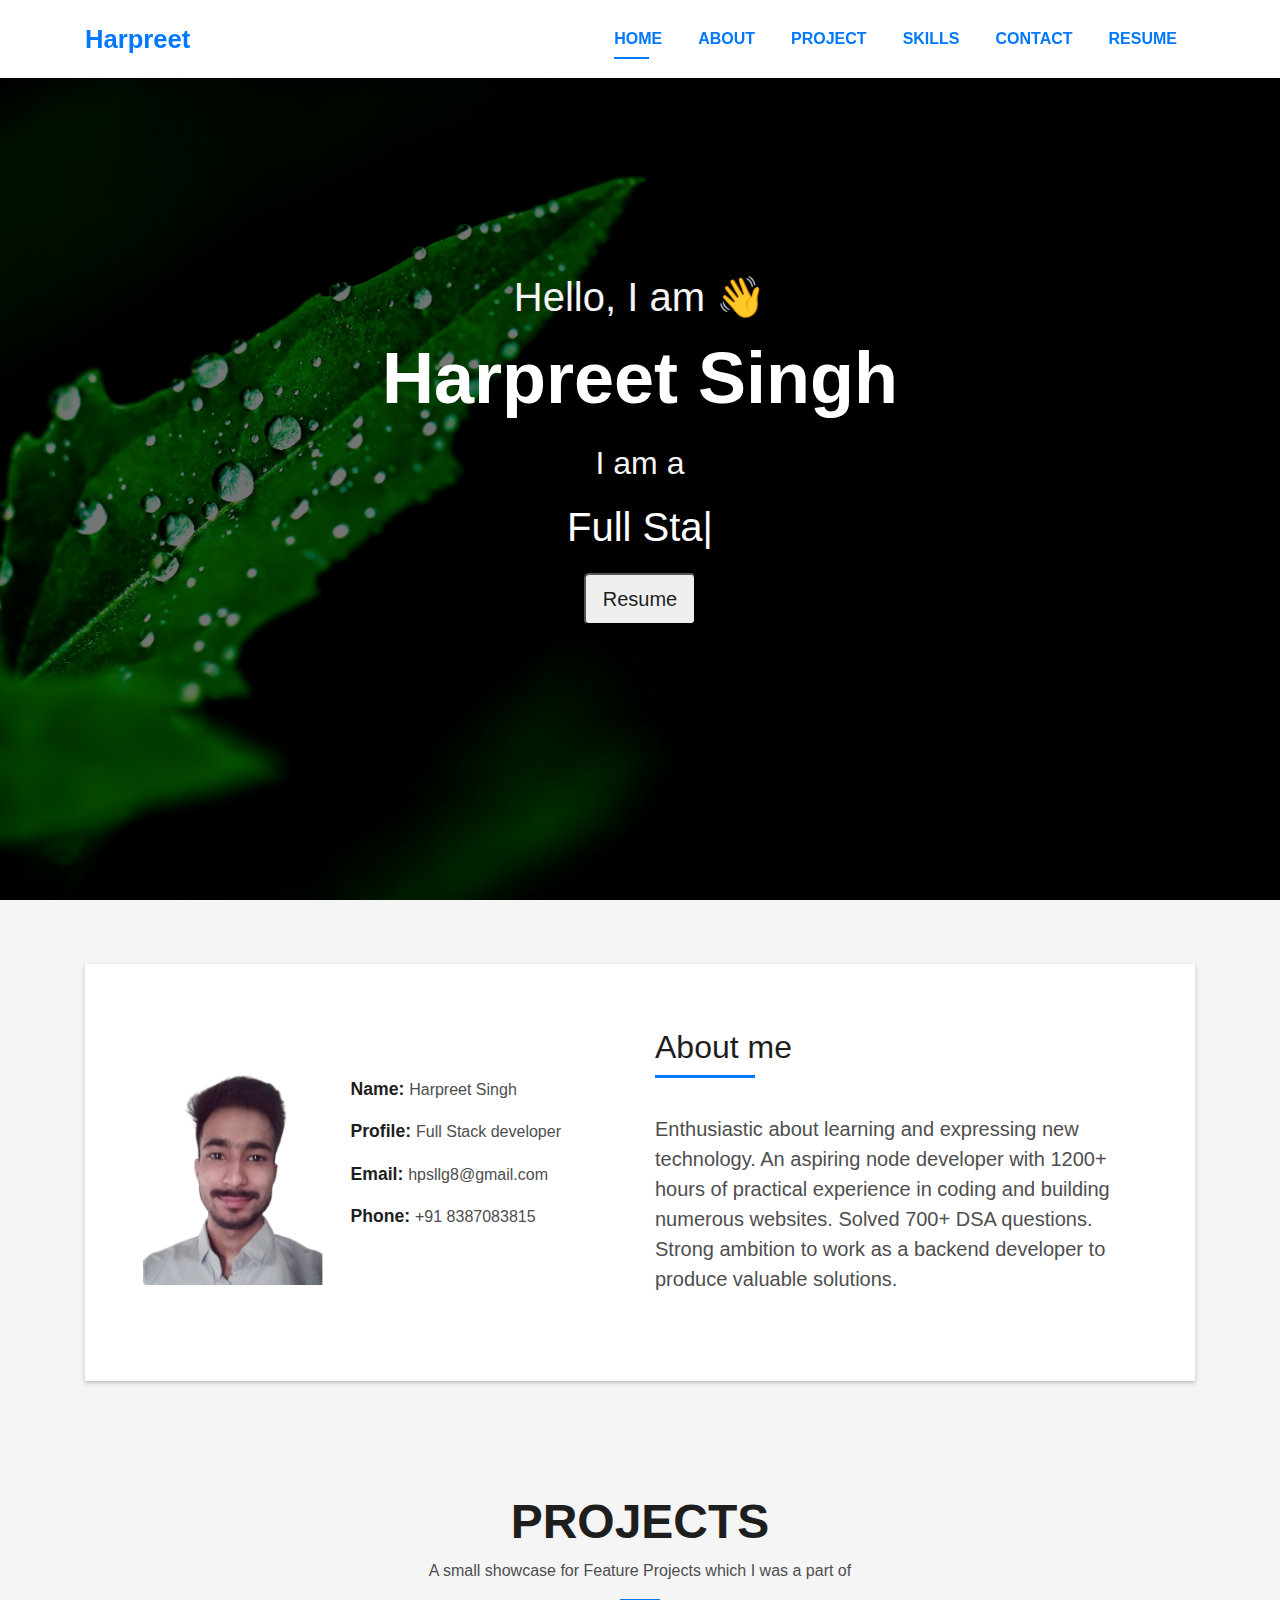
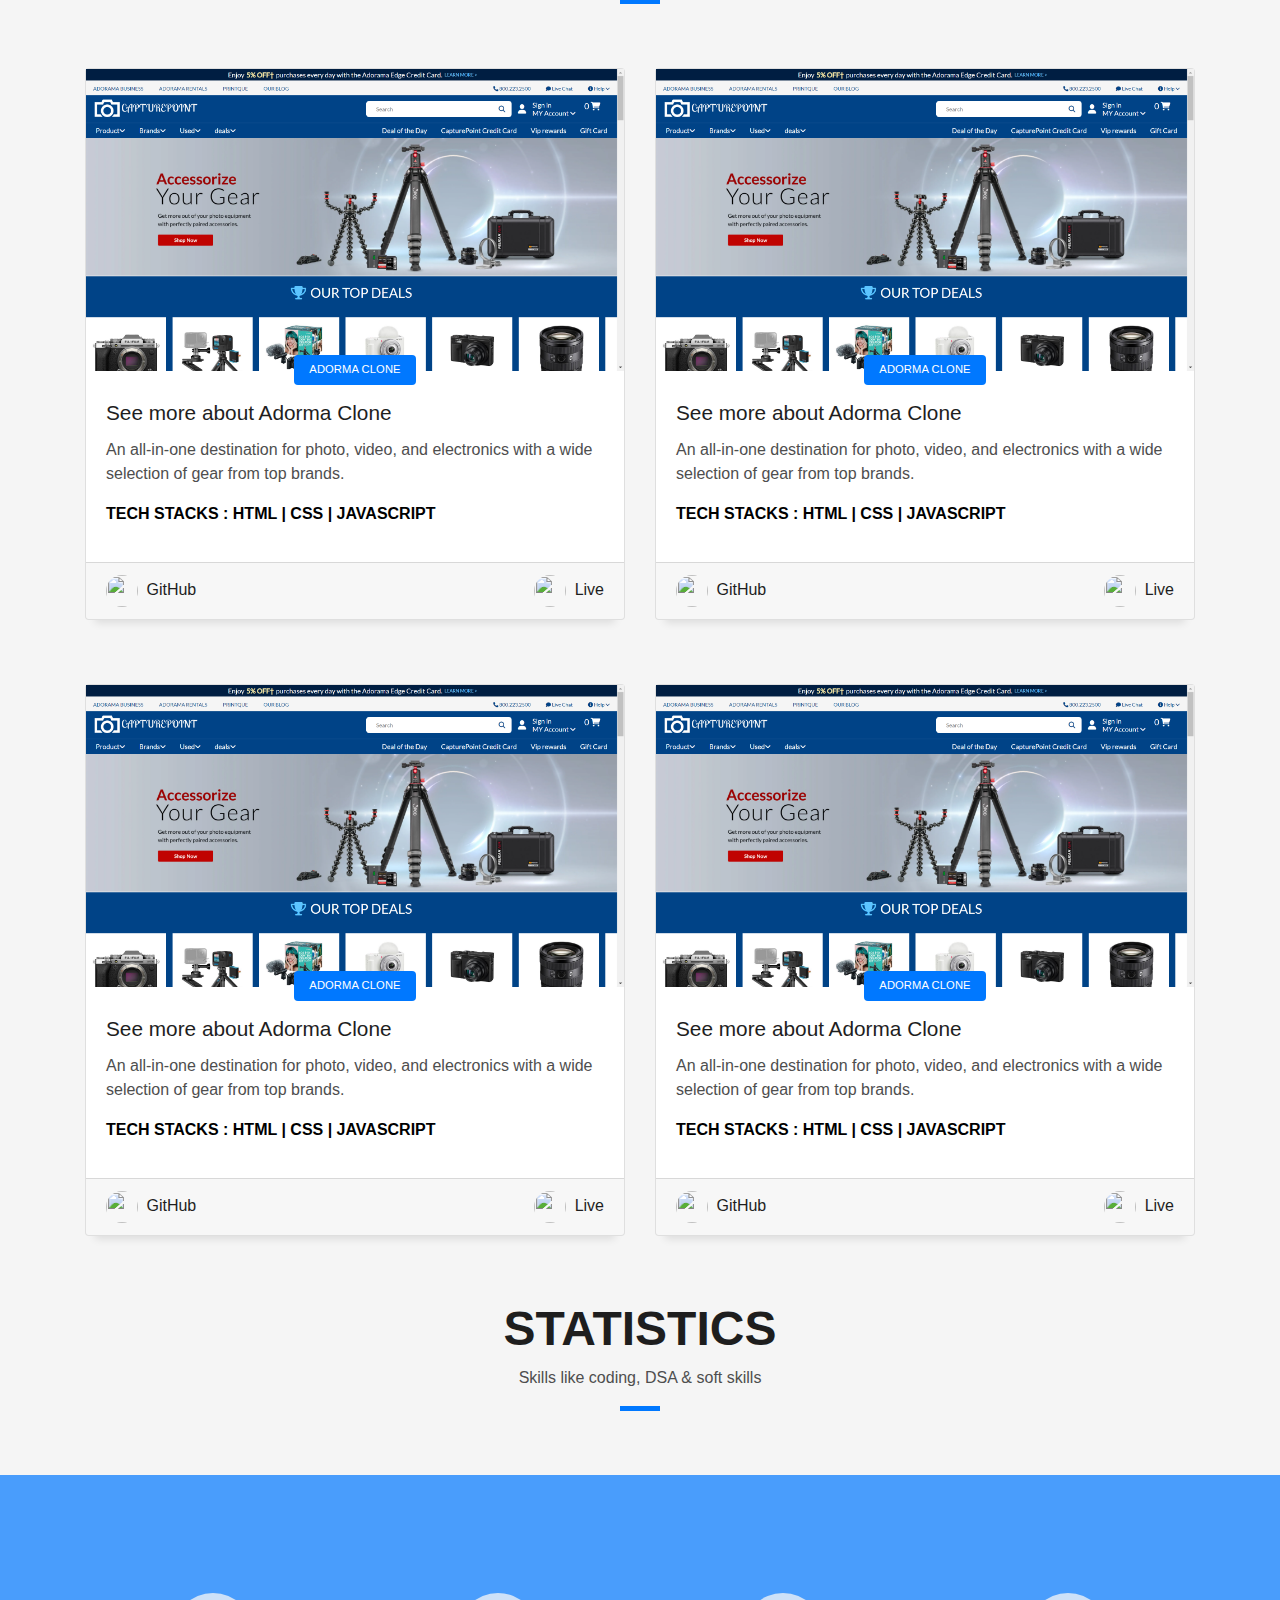
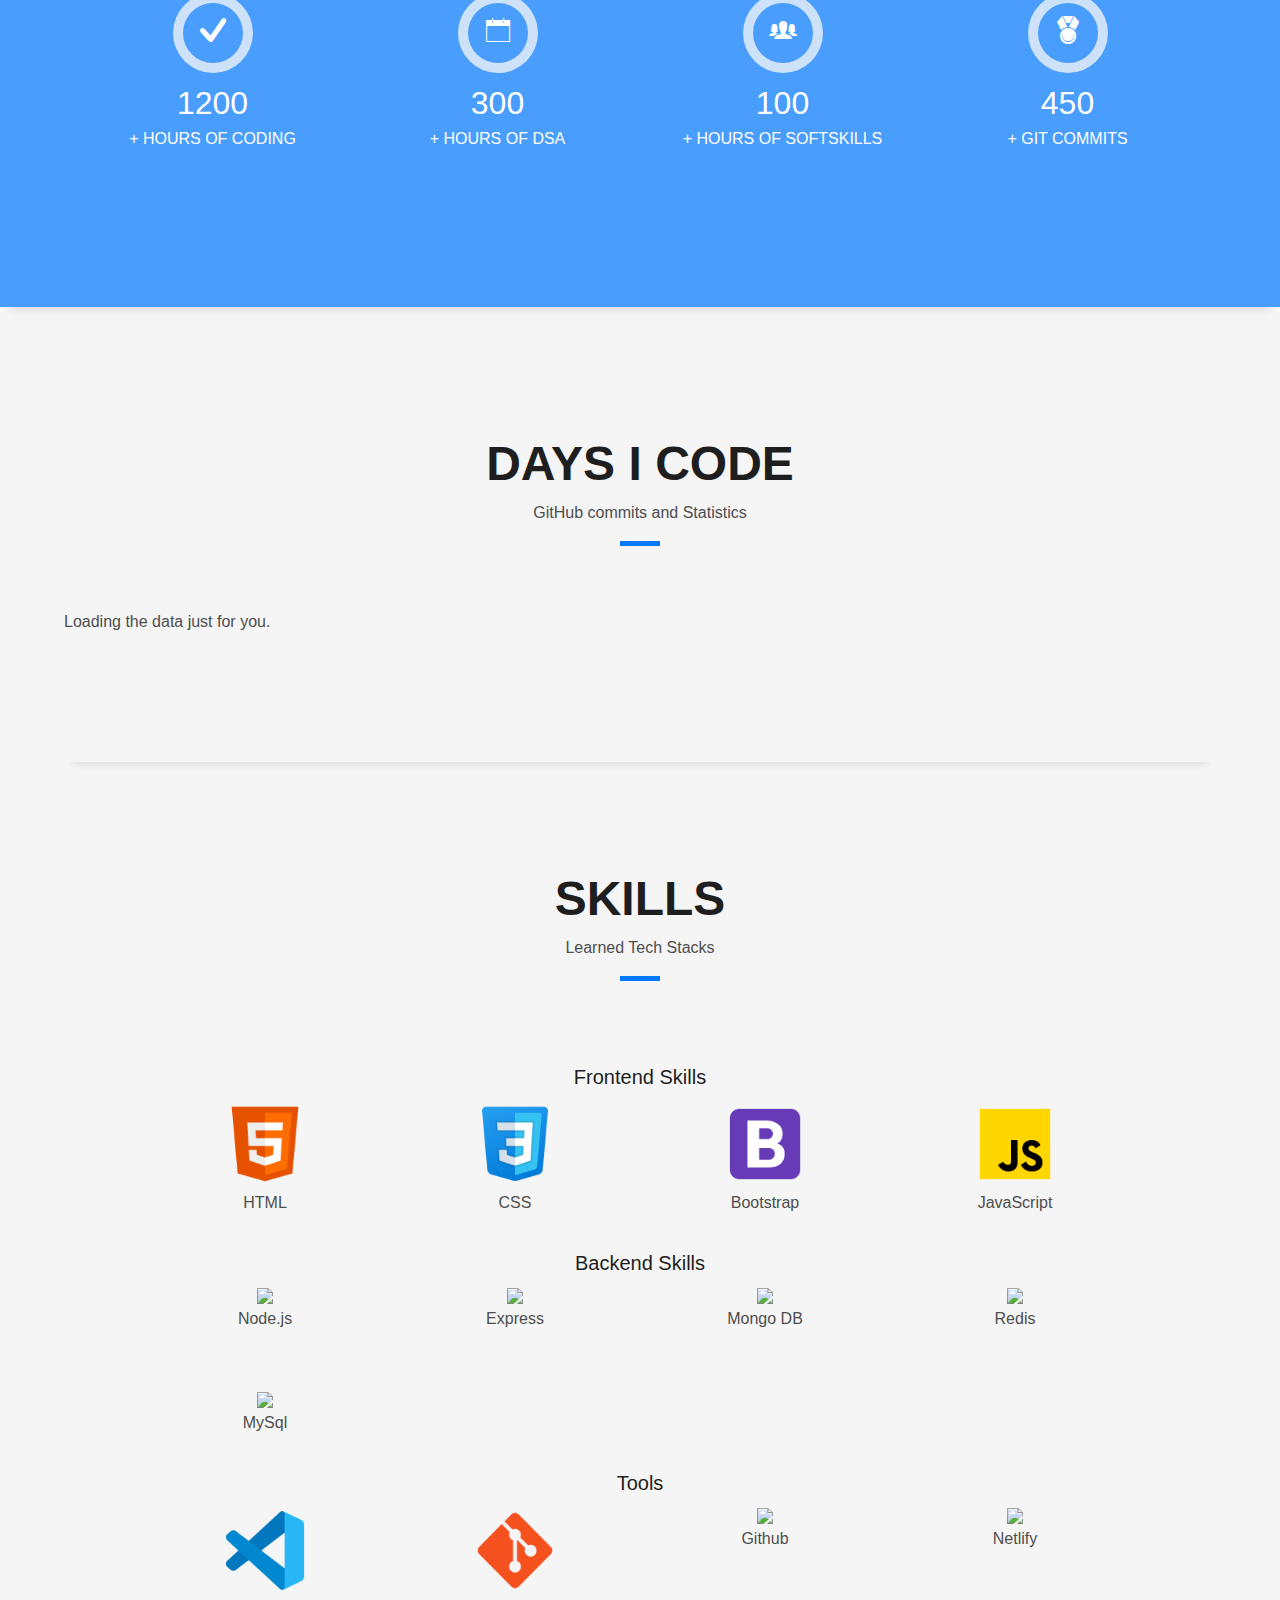
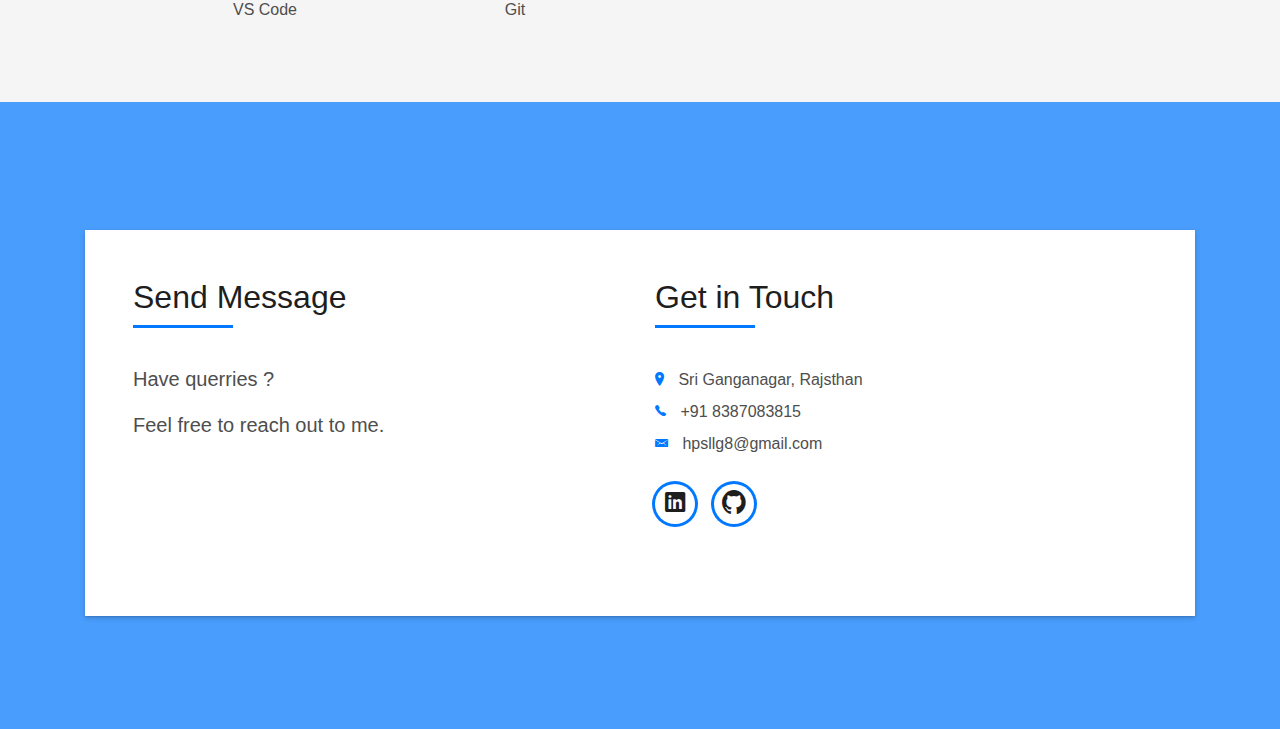
==== index.html @ 0380f586 "done" ====
<!DOCTYPE html>
<html lang="en">
  <head>
    <meta charset="utf-8" />
    <title>Harpreet Singh | Portfolio</title>
    <meta content="width=device-width, initial-scale=1.0" name="viewport" />
    <meta content="" name="keywords" />
    <meta content="" name="description" />

    <style>
      body {
        overflow-x: hidden;
      }
    </style>
    <link
      rel="stylesheet"
      href="https://cdn.jsdelivr.net/npm/bootstrap-icons@1.9.1/font/bootstrap-icons.css"
    />

    <!-- github cal  -->
    <link
      rel="stylesheet"
      href="https://unpkg.com/github-calendar@latest/dist/github-calendar-responsive.css"
    />

    <!-- Favicons -->
    <link href="img/s-letter-logo-3FDB009CF3-seeklogo.com.png" rel="icon" />
    <link href="img/apple-touch-icon.png" rel="apple-touch-icon" />

    <!-- Bootstrap CSS File -->
    <link href="lib/bootstrap/css/bootstrap.min.css" rel="stylesheet" />

    <!-- Libraries CSS Files -->
    <link href="lib/font-awesome/css/font-awesome.min.css" rel="stylesheet" />
    <link href="lib/animate/animate.min.css" rel="stylesheet" />
    <link href="lib/ionicons/css/ionicons.min.css" rel="stylesheet" />
    <link href="lib/owlcarousel/assets/owl.carousel.min.css" rel="stylesheet" />
    <link href="lib/lightbox/css/lightbox.min.css" rel="stylesheet" />

    <!-- Main Stylesheet File -->
    <link href="css/style.css" rel="stylesheet" />

    <!-- Google icons  -->
    <link
      rel="stylesheet"
      href="https://fonts.googleapis.com/css2?family=Material+Symbols+Outlined:opsz,wght,FILL,GRAD@48,400,0,0"
    />
  </head>

  <body id="page-top">
    <!--/ Nav Star /-->
    <nav
      class="navbar navbar-b navbar-trans navbar-reduce navbar-expand-md fixed-top"
      id="nav-menu"
    >
      <div class="container">
        <a class="navbar-brand js-scroll" href="#page-top">Harpreet</a>
        <button
          class="navbar-toggler collapsed"
          type="button"
          data-toggle="collapse"
          data-target="#navbarDefault"
          aria-controls="navbarDefault"
          aria-expanded="false"
          aria-label="Toggle navigation"
        >
          <span></span>
          <span></span>
          <span></span>
        </button>

        <div
          class="navbar-collapse collapse justify-content-end"
          id="navbarDefault"
        >
          <ul class="navbar-nav">
            <li class="nav-item">
              <a
                class="nav-link js-scroll active nav-link home"
                id="home"
                href="#home"
                >Home</a
              >
            </li>
            <li class="nav-item">
              <a
                class="nav-link js-scroll about section nav-link about"
                id="about"
                href="#abouts"
                >About</a
              >
            </li>
            <li class="nav-item">
              <a
                class="nav-link js-scroll nav-link projects"
                id="projects"
                href="#blog"
                >Project</a
              >
            </li>
            <!-- <li class="nav-item">
              <a
                class="nav-link js-scroll"
                id="skills"
                href="#statistics"
                >Skill</a
              >
            </li> -->
            <li class="nav-item">
              <a class="nav-link js-scroll nav-link skills" href="#skills"
                >Skills</a
              >
            </li>

            <li class="nav-item">
              <a
                class="nav-link js-scroll nav-link contact"
                id="contact"
                href="#contacts"
                >Contact</a
              >
            </li>

            <li class="nav-item" id="resume-button-1">
              <a
                class="nav-link nav-link resume"
                id="resume-link-1"
                href="./harpreet-singh-resume (1).pdf"
                download
                >Resume</a
              >
            </li>

            <!-- <li class="nav-item">
              <a
                id="resume-button-1"
                class="nav-link nav-link resume"
                href="./Harpreet-Panda-Resume.pdf"
                target="_blank"
                download
                onclick="window.open('https://drive.google.com/file/d/1GJxme9LAhcQP77fDWyXk0ojs2D_IH985/view?usp=share_link');"
                >Resume</a
              >
            </li> -->
          </ul>
        </div>
      </div>
    </nav>
    <!--/ Nav End /-->

    <!--/ Intro Skew Star /-->
    <div
      id="home"
      class="intro route bg-image"
      style="
        background-image: url(img/all_the_little_details-wallpaper-3840x2160.jpg);
      "
    >
      <div class="overlay-itro"></div>
      <div class="intro-content display-table">
        <div class="table-cell">
          <div class="container">
            <p class="display-5 color-d">Hello, I am 👋</p>
            <!-- <h1 class="intro-subtitle">👋</h1> -->
            <h1 class="intro-title mb-4">Harpreet Singh</h1>
            <p class="display-6 color-d">I am a</p>
            <p class="intro-subtitle">
              <span class="text-slider-items">Full Stack Developer</span
              ><strong class="text-slider"></strong>
            </p>
            <!-- <button class="resume_btn" id="resume-button-2">
              <a
                id="resume-link-2"
                class="nav-link resume"
                href="./Harpreet-Panda-Resume.pdf"
                target="_blank"
                download
                onclick="window.open('https://drive.google.com/file/d/1GJxme9LAhcQP77fDWyXk0ojs2D_IH985/view?usp=share_link');"
              >
                Resume
              </a>
            </button> -->

            <button class="resume_btn" id="resume-button-2">
              <a
                id="resume-link-2"
                class="nav-link resume"
                href="./harpreet-singh-resume (1).pdf"
                download
              >
                Resume
              </a>
            </button>

            <!-- <p class="pt-3"><a class="btn btn-primary btn js-scroll px-4" href="#about" role="button">Learn More</a></p> -->
          </div>
        </div>
      </div>
    </div>
    <!--/ Intro Skew End /-->

    <section id="abouts" class="about-mf sect-pt4 route">
      <div class="container">
        <div class="row">
          <div class="col-sm-12">
            <div class="box-shadow-full">
              <div class="row">
                <div class="col-md-6">
                  <div class="row">
                    <div class="col-sm-5 col-md-5">
                      <div class="about-img mt-3">
                        <img
                          src="./img/profile-img.png"
                          class="img-fluid rounded b-shadow-a home-img"
                          alt=""
                        />
                      </div>
                    </div>
                    <div class="col-sm-7 col-md-7 mt-5">
                      <div class="about-info">
                        <p>
                          <span class="title-s">Name: </span>
                          <span id="user-detail-name">Harpreet Singh</span>
                        </p>
                        <p>
                          <span class="title-s">Profile: </span>
                          <span>Full Stack developer</span>
                        </p>
                        <p>
                          <span class="title-s">Email: </span>
                          <span id="contact-email">hpsllg8@gmail.com</span>
                        </p>
                        <p>
                          <span class="title-s">Phone: </span>
                          <span id="contact-phone">+91 8387083815</span>
                        </p>
                      </div>
                    </div>
                  </div>
                </div>
                <div class="col-md-6" id="user-detail-intro">
                  <div class="about-me pt-5 pt-md-0">
                    <div class="title-box-2">
                      <h5 class="title-left">About me</h5>
                    </div>
                    <p class="lead" id="user-detail-intro">
                      Enthusiastic about learning and expressing new technology.
                      An aspiring node developer with 1200+ hours of practical
                      experience in coding and building numerous websites.
                      Solved 700+ DSA questions. Strong ambition to work as a
                      backend developer to produce valuable solutions.
                    </p>
                  </div>
                </div>
              </div>
            </div>
          </div>
        </div>
      </div>
    </section>

    <!--/ Section Blog Star /-->
    <section id="blog" class="blog-mf sect-pt4 route">
      <div class="container">
        <div class="row">
          <div class="col-sm-12">
            <div class="title-box text-center">
              <h3 class="title-a">Projects</h3>
              <p class="subtitle-a">
                A small showcase for Feature Projects which I was a part of
              </p>
              <div class="line-mf"></div>
            </div>
          </div>
        </div>
        <div class="row">
          <!-- ---- 1 ----- -->

          <div class="col-md-6 mb-3 project-card">
            <div class="card card-blog">
              <div class="card-img">
                <a
                  href="https://capturepoint.netlify.app/index.html"
                  target="_blank"
                  ><img
                    src="./img/Screenshot (1303).png"
                    alt=""
                    class="img-fluid"
                /></a>
              </div>
              <div class="card-body">
                <div class="card-category-box">
                  <div class="card-category">
                    <h6 class="category fs-1 project-title">Adorma Clone</h6>
                  </div>
                </div>
                <h3 class="card-title">
                  <a
                    href="https://capturepoint.netlify.app/index.html"
                    target="_blank"
                    >See more about Adorma Clone</a
                  >
                </h3>
                <p class="card-description project-description">
                  An all-in-one destination for photo, video, and electronics
                  with a wide selection of gear from top brands.
                </p>
                <p class="tech_stack_project project-tech-stack">
                  TECH STACKS : HTML | CSS | JAVASCRIPT
                </p>
              </div>
              <div class="card-footer">
                <div class="post-author project-github-link">
                  <a
                    href="https://github.com/harpreet-1/Capturepoint"
                    target="_blank"
                  >
                    <img
                      src="https://cdn-icons-png.flaticon.com/512/25/25231.png"
                      alt=""
                      class="avatar rounded-circle"
                    />
                    <span class="author">GitHub</span>
                  </a>
                </div>
                <div class="post-date project-deployed-link">
                  <a
                    href="https://capturepoint.netlify.app/index.html"
                    target="_blank"
                  >
                    <img
                      src="https://img.icons8.com/ios/50/000000/source-code.png"
                      alt=""
                      class="avatar rounded-circle"
                    />

                    <span class="author">Live</span>
                  </a>
                </div>
              </div>
            </div>
          </div>

          <!-- ----- 2 ---- -->

          <div class="col-md-6 mb-3 project-card">
            <div class="card card-blog">
              <div class="card-img">
                <a
                  href="https://capturepoint.netlify.app/index.html"
                  target="_blank"
                  ><img
                    src="./img/Screenshot (1303).png"
                    alt=""
                    class="img-fluid"
                /></a>
              </div>
              <div class="card-body">
                <div class="card-category-box">
                  <div class="card-category">
                    <h6 class="category fs-1 project-title">Adorma Clone</h6>
                  </div>
                </div>
                <h3 class="card-title">
                  <a
                    href="https://capturepoint.netlify.app/index.html"
                    target="_blank"
                    >See more about Adorma Clone</a
                  >
                </h3>
                <p class="card-description project-description">
                  An all-in-one destination for photo, video, and electronics
                  with a wide selection of gear from top brands.
                </p>
                <p class="tech_stack_project project-tech-stack">
                  TECH STACKS : HTML | CSS | JAVASCRIPT
                </p>
              </div>
              <div class="card-footer">
                <div class="post-author project-github-link">
                  <a
                    href="https://github.com/harpreet-1/Capturepoint"
                    target="_blank"
                  >
                    <img
                      src="https://cdn-icons-png.flaticon.com/512/25/25231.png"
                      alt=""
                      class="avatar rounded-circle"
                    />
                    <span class="author">GitHub</span>
                  </a>
                </div>
                <div class="post-date project-deployed-link">
                  <a
                    href="https://capturepoint.netlify.app/index.html"
                    target="_blank"
                  >
                    <img
                      src="https://img.icons8.com/ios/50/000000/source-code.png"
                      alt=""
                      class="avatar rounded-circle"
                    />

                    <span class="author">Live</span>
                  </a>
                </div>
              </div>
            </div>
          </div>

          <!-- -----TOP 2 ABOVE---- -->

          <!-- -----3---- -->

          <div class="col-md-6 mb-3 project-card">
            <div class="card card-blog">
              <div class="card-img">
                <a
                  href="https://capturepoint.netlify.app/index.html"
                  target="_blank"
                  ><img
                    src="./img/Screenshot (1303).png"
                    alt=""
                    class="img-fluid"
                /></a>
              </div>
              <div class="card-body">
                <div class="card-category-box">
                  <div class="card-category">
                    <h6 class="category fs-1 project-title">Adorma Clone</h6>
                  </div>
                </div>
                <h3 class="card-title">
                  <a
                    href="https://capturepoint.netlify.app/index.html"
                    target="_blank"
                    >See more about Adorma Clone</a
                  >
                </h3>
                <p class="card-description project-description">
                  An all-in-one destination for photo, video, and electronics
                  with a wide selection of gear from top brands.
                </p>
                <p class="tech_stack_project project-tech-stack">
                  TECH STACKS : HTML | CSS | JAVASCRIPT
                </p>
              </div>
              <div class="card-footer">
                <div class="post-author project-github-link">
                  <a
                    href="https://github.com/harpreet-1/Capturepoint"
                    target="_blank"
                  >
                    <img
                      src="https://cdn-icons-png.flaticon.com/512/25/25231.png"
                      alt=""
                      class="avatar rounded-circle"
                    />
                    <span class="author">GitHub</span>
                  </a>
                </div>
                <div class="post-date project-deployed-link">
                  <a
                    href="https://capturepoint.netlify.app/index.html"
                    target="_blank"
                  >
                    <img
                      src="https://img.icons8.com/ios/50/000000/source-code.png"
                      alt=""
                      class="avatar rounded-circle"
                    />

                    <span class="author">Live</span>
                  </a>
                </div>
              </div>
            </div>
          </div>

          <!-- -----4---- -->

          <div class="col-md-6 mb-3 project-card">
            <div class="card card-blog">
              <div class="card-img">
                <a
                  href="https://capturepoint.netlify.app/index.html"
                  target="_blank"
                  ><img
                    src="./img/Screenshot (1303).png"
                    alt=""
                    class="img-fluid"
                /></a>
              </div>
              <div class="card-body">
                <div class="card-category-box">
                  <div class="card-category">
                    <h6 class="category fs-1 project-title">Adorma Clone</h6>
                  </div>
                </div>
                <h3 class="card-title">
                  <a
                    href="https://capturepoint.netlify.app/index.html"
                    target="_blank"
                    >See more about Adorma Clone</a
                  >
                </h3>
                <p class="card-description project-description">
                  An all-in-one destination for photo, video, and electronics
                  with a wide selection of gear from top brands.
                </p>
                <p class="tech_stack_project project-tech-stack">
                  TECH STACKS : HTML | CSS | JAVASCRIPT
                </p>
              </div>
              <div class="card-footer">
                <div class="post-author project-github-link">
                  <a
                    href="https://github.com/harpreet-1/Capturepoint"
                    target="_blank"
                  >
                    <img
                      src="https://cdn-icons-png.flaticon.com/512/25/25231.png"
                      alt=""
                      class="avatar rounded-circle"
                    />
                    <span class="author">GitHub</span>
                  </a>
                </div>
                <div class="post-date project-deployed-link">
                  <a
                    href="https://capturepoint.netlify.app/index.html"
                    target="_blank"
                  >
                    <img
                      src="https://img.icons8.com/ios/50/000000/source-code.png"
                      alt=""
                      class="avatar rounded-circle"
                    />

                    <span class="author">Live</span>
                  </a>
                </div>
              </div>
            </div>
          </div>

          <!-- <div class="col-md-4">
          <div class="card card-blog">
            <div class="card-img">
              <a href="blog-single.html"><img src="img/post-3.jpg" alt="" class="img-fluid"></a>
            </div>
            <div class="card-body">
              <div class="card-category-box">
                <div class="card-category">
                  <h6 class="category">Web Design</h6>
                </div>
              </div>
              <h3 class="card-title"><a href="blog-single.html">See more ideas about Travel</a></h3>
              <p class="card-description">
                Proin eget tortor risus. Pellentesque in ipsum id orci porta dapibus. Praesent sapien massa, convallis
                a pellentesque nec,
                egestas non nisi.
              </p>
            </div>
            <div class="card-footer">
              <div class="post-author">
                <a href="#">
                  <img src="img/testimonial-2.jpg" alt="" class="avatar rounded-circle">
                  <span class="author">Morgan Freeman</span>
                </a>
              </div>
              <div class="post-date">
                <span class="ion-ios-clock-outline"></span> 10 min
              </div>
            </div>
          </div>
        </div> -->
        </div>
      </div>
    </section>
    <!--/ Section Blog End /-->

    <!--/ Section Services Star /-->
    <section id="statistics" class="services-mf route">
      <div class="row">
        <div class="col-sm-12">
          <div class="title-box text-center">
            <h3 class="title-a">STATISTICS</h3>
            <p class="subtitle-a">Skills like coding, DSA & soft skills</p>
            <div class="line-mf"></div>
          </div>
        </div>
      </div>
      <div
        class="section-counter paralax-mf bg-image"
        style="
          background-image: url(img/minimalist_art_design_vi-wallpaper-2560x1440.jpg);
        "
      >
        <div class="overlay-mf"></div>
        <div class="container">
          <div class="row">
            <div class="col-sm-3 col-lg-3">
              <div class="counter-box">
                <div class="counter-ico">
                  <span class="ico-circle"
                    ><i class="ion-checkmark-round"></i
                  ></span>
                </div>
                <div class="counter-num">
                  <p class="counter">1200</p>
                  <span class="counter-text">+ HOURS OF CODING</span>
                </div>
              </div>
            </div>
            <div class="col-sm-3 col-lg-3">
              <div class="counter-box pt-4 pt-md-0">
                <div class="counter-ico">
                  <span class="ico-circle"
                    ><i class="ion-ios-calendar-outline"></i
                  ></span>
                </div>
                <div class="counter-num">
                  <p class="counter">300</p>
                  <span class="counter-text">+ HOURS OF DSA</span>
                </div>
              </div>
            </div>
            <div class="col-sm-3 col-lg-3">
              <div class="counter-box pt-4 pt-md-0">
                <div class="counter-ico">
                  <span class="ico-circle"><i class="ion-ios-people"></i></span>
                </div>
                <div class="counter-num">
                  <p class="counter">100</p>
                  <span class="counter-text">+ HOURS OF SOFTSKILLS</span>
                </div>
              </div>
            </div>
            <div class="col-sm-3 col-lg-3">
              <div class="counter-box pt-4 pt-md-0">
                <div class="counter-ico">
                  <span class="ico-circle"><i class="ion-ribbon-a"></i></span>
                </div>
                <div class="counter-num">
                  <p class="counter">450</p>
                  <span class="counter-text">+ GIT COMMITS</span>
                </div>
              </div>
            </div>
          </div>
        </div>
      </div>
    </section>
    <!--/ Section Services End /-->

    <!-- GitHub calendar -->
    <div id="git_cal" class="testimonials paralax-mf bg-image">
      <div class="row">
        <div class="col-sm-12">
          <div class="title-box text-center">
            <h3 class="title-a">DAYS I CODE</h3>
            <p class="subtitle-a">GitHub commits and Statistics</p>
            <div class="line-mf"></div>
          </div>
        </div>
      </div>
      <div class="calendar react-activity-calendar">
        Loading the data just for you.
      </div>
    </div>

    <!-- Git-stats start -->

    <div id="gitstats">
      <div>
        <img
          id="github-streak-stats"
          src="https://github-readme-streak-stats.herokuapp.com?user=harpreet-1&theme=dark"
          alt=""
        />
      </div>
      <div>
        <img
          id="github-top-langs"
          src="https://github-readme-stats.vercel.app/api/top-langs/?username=harpreet-1&layout=compact&hide=php"
          alt=""
        />
      </div>
      <div>
        <img
          id="github-stats-card"
          src="https://github-readme-stats.vercel.app/api?username=harpreet-1&show_icons=true&theme=dark"
          alt=""
        />
      </div>
    </div>

    <!-- Git-stats end -->

    <!--/ Section Skill Work Start /-->
    <section id="skills" class="portfolio-mf sect-pt4 route">
      <div class="row">
        <div class="col-sm-12">
          <div class="title-box text-center">
            <h3 class="title-a">Skills</h3>
            <p class="subtitle-a">Learned Tech Stacks</p>
            <div class="line-mf"></div>
          </div>
        </div>
      </div>

      <!-- Skill div start -->

      <div id="main_skill">
        <h5>Frontend Skills</h5>

        <div class="sub_skill">
          <div class="skills-card">
            <div>
              <img class="skills-card-img" src="./Skills_Logo/html.logo.png" />
            </div>
            <div><p class="skills-card-name">HTML</p></div>
          </div>
          <div class="skills-card">
            <div>
              <img class="skills-card-img" src="./Skills_Logo/css.logo.png" />
            </div>
            <div><p class="skills-card-name">CSS</p></div>
          </div>
          <div class="skills-card">
            <div>
              <img
                class="skills-card-img"
                src="./Skills_Logo/bootstrap.logo.png"
              />
            </div>
            <div><p class="skills-card-name">Bootstrap</p></div>
          </div>
          <div class="skills-card">
            <div>
              <img
                class="skills-card-img"
                src="./Skills_Logo/javascript.logo.png"
              />
            </div>
            <div><p class="skills-card-name">JavaScript</p></div>
          </div>
        </div>

        <h5>Backend Skills</h5>

        <div class="sub_skill">
          <div class="skills-card">
            <div>
              <img
                class="skills-card-img"
                src="https://deepakchourasiya-aj.github.io/imgage/nodejs.png"
              />
            </div>
            <div><p class="skills-card-name">Node.js</p></div>
          </div>

          <div class="skills-card">
            <div>
              <img
                class="skills-card-img"
                src="https://upload.wikimedia.org/wikipedia/commons/thumb/8/88/Status_iucn_EX_icon.svg/480px-Status_iucn_EX_icon.svg.png"
              />
            </div>
            <div><p class="skills-card-name">Express</p></div>
          </div>

          <div class="skills-card">
            <div>
              <img
                class="skills-card-img"
                src="https://deepakchourasiya-aj.github.io/imgage/mongodb.png"
              />
            </div>
            <div><p class="skills-card-name">Mongo DB</p></div>
          </div>

          <div class="skills-card">
            <div>
              <img
                class="skills-card-img"
                src="https://deepakchourasiya-aj.github.io/imgage/redis.svg"
              />
            </div>
            <div><p class="skills-card-name">Redis</p></div>
          </div>
          <div class="skills-card">
            <div>
              <img
                class="skills-card-img"
                src="https://deepakchourasiya-aj.github.io/imgage/mysql.png"
              />
            </div>
            <div><p class="skills-card-name">MySql</p></div>
          </div>
        </div>

        <h5>Tools</h5>

        <div class="sub_skill">
          <div class="skills-card">
            <div>
              <img
                class="skills-card-img"
                src="./Skills_Logo/vs code.logo.png"
              />
            </div>
            <div><p class="skills-card-name">VS Code</p></div>
          </div>

          <div class="skills-card">
            <div>
              <img class="skills-card-img" src="./Skills_Logo/git.logo.png" />
            </div>
            <div><p class="skills-card-name">Git</p></div>
          </div>

          <div class="skills-card">
            <div>
              <img
                class="skills-card-img"
                src="https://deepakchourasiya-aj.github.io/imgage/github%20(3).png"
              />
            </div>
            <div><p class="skills-card-name">Github</p></div>
          </div>

          <div class="skills-card">
            <div>
              <img
                class="skills-card-img"
                src="https://cdn.iconscout.com/icon/free/png-256/netlify-3629537-3032320.png"
              />
            </div>
            <div><p class="skills-card-name">Netlify</p></div>
          </div>
        </div>
      </div>

      <!-- Skill div end -->
    </section>
    <!--/ Tech Stack End /-->

    <!--/ Section Contact-Footer Star /-->
    <section
      id="contacts"
      class="paralax-mf footer-paralax bg-image sect-mt4 route"
      style="
        background-image: url(img/autumn_yellow_foliage_bike_ride_trees_nature-wallpaper-5120x2880.jpg);
      "
    >
      <div class="overlay-mf"></div>
      <div class="container">
        <div class="row">
          <div class="col-sm-12">
            <div class="contact-mf">
              <div id="contact" class="box-shadow-full">
                <div class="row">
                  <div class="col-md-6">
                    <div class="title-box-2">
                      <h5 class="title-left">Send Message</h5>
                    </div>
                    <div>
                      <!-- <button id="mail_btn">
                        <a href="mailto:suresh.20fk@gmail.com">Send Mail</a>
                      </button> -->
                      <p class="lead">Have querries ?</p>
                      <p style="margin-bottom: 40px" class="lead">
                        Feel free to reach out to me.
                      </p>
                      <a
                        href="https://api.whatsapp.com/send?phone=8387083815&text=Hii"
                      >
                        <img
                          src="https://img.icons8.com/color/96/000000/whatsapp--v1.png"
                          alt=""
                        />
                      </a>
                    </div>
                  </div>
                  <div class="col-md-6">
                    <div class="title-box-2 pt-4 pt-md-0">
                      <h5 class="title-left">Get in Touch</h5>
                    </div>
                    <div class="more-info">
                      <!-- <p class="lead">Have querries ?</p>
                      <p style="margin-bottom: 40px" class="lead">
                        Feel free to reach out to me.
                      </p> -->
                      <ul class="list-ico">
                        <li>
                          <span class="ion-ios-location"></span> Sri Ganganagar,
                          Rajsthan
                        </li>
                        <li>
                          <span class="ion-ios-telephone"></span> +91 8387083815
                        </li>
                        <li>
                          <span class="ion-email"></span>
                          hpsllg8@gmail.com
                        </li>
                      </ul>
                    </div>
                    <div style="margin-bottom: 20px" class="socials">
                      <ul>
                        <li id="contact-linkedin">
                          <a
                            href="https://www.linkedin.com/in/harpreet-singh-77015a258/"
                            target="_blank"
                            ><span class="ico-circle"
                              ><i class="ion-social-linkedin"></i></span
                          ></a>
                        </li>
                        <li id="contact-github">
                          <a
                            href="https://github.com/harpreet-1"
                            target="_blank"
                            ><span class="ico-circle"
                              ><i class="ion-social-github"></i></span
                          ></a>
                        </li>
                      </ul>
                    </div>
                  </div>
                </div>
              </div>
            </div>
          </div>
        </div>
      </div>
      <footer>
        <div class="container">
          <div class="row">
            <div class="col-sm-12">
              <div class="copyright-box">
                <!-- <p class="copyright">
                  &copy; Copyright <strong>Harpreet</strong>. All Rights Reserved
                </p> -->
                <div class="credits"></div>
              </div>
            </div>
          </div>
        </div>
      </footer>
    </section>
    <!--/ Section Contact-footer End /-->

    <a href="#" class="back-to-top"><i class="fa fa-chevron-up"></i></a>
    <div id="preloader"></div>

    <!-- JavaScript Libraries -->
    <script src="lib/jquery/jquery.min.js"></script>
    <script src="lib/jquery/jquery-migrate.min.js"></script>
    <script src="lib/popper/popper.min.js"></script>
    <script src="lib/bootstrap/js/bootstrap.min.js"></script>
    <script src="lib/easing/easing.min.js"></script>
    <script src="lib/counterup/jquery.waypoints.min.js"></script>
    <script src="lib/counterup/jquery.counterup.js"></script>
    <script src="lib/owlcarousel/owl.carousel.min.js"></script>
    <script src="lib/lightbox/js/lightbox.min.js"></script>
    <script src="lib/typed/typed.min.js"></script>
    <!-- Contact Form JavaScript File -->
    <script src="contactform/contactform.js"></script>

    <!-- Template Main Javascript File -->
    <script src="js/main.js"></script>
  </body>
</html>
<script src="https://unpkg.com/github-calendar@latest/dist/github-calendar.min.js"></script>
<script>
  GitHubCalendar(".calendar", "harpreet-1");
  // or enable responsive functionality
  GitHubCalendar(".calendar", "harpreet-1", { responsive: true });
</script>
---- css/style.css ----
/*======================================
//--//-->   STYLES GENERALES
======================================*/

body {
  background-color: #f5f5f5;
  color: #4e4e4e;
}

h1,
h2,
h3,
h4,
h5,
h6 {
  color: #1e1e1e;
}

a {
  color: #1e1e1e;
  transition: all 0.5s ease-in-out;
}

a:hover {
  color: #0078ff;
  text-decoration: none;
  transition: all 0.5s ease-in-out;
}

.p-r {
  position: relative;
}

.color-a {
  color: #0078ff;
}

.color-d {
  color: #f5f5f5;
}

.color-text-a {
  color: #4e4e4e;
}

.box-shadow,
.paralax-mf,
.service-box,
.work-box,
.card-blog {
  box-shadow: 0 13px 8px -10px rgba(0, 0, 0, 0.1);
}

.box-shadow-a,
.button:hover {
  box-shadow: 0 0 0 4px #cde1f8;
}

.display-5 {
  font-size: 2.5rem;
  font-weight: 300;
  line-height: 1.1;
}

.display-6 {
  font-size: 2rem;
  font-weight: 300;
  line-height: 1.1;
}

.avatar {
  width: 32px;
  height: 32px;
  margin-right: 4px;
  overflow: hidden;
}

.bg-image {
  background-repeat: no-repeat;
  background-attachment: fixed;
  background-size: cover;
  background-position: center center;
}

.overlay-mf {
  background-color: #0077ff;
}

.overlay-mf {
  position: absolute;
  top: 0;
  left: 0px;
  padding: 0;
  height: 100%;
  width: 100%;
  opacity: .7;
}

.paralax-mf {
  position: relative;
  padding: 8rem 0;
}

.display-table {
  width: 100%;
  height: 100%;
  display: table;
}

.table-cell {
  display: table-cell;
  vertical-align: middle;
}

/*--/ Sections /--*/

.sect-4 {
  padding: 4rem 0;
}

.sect-pt4 {
  padding-top: 4rem;
}

.sect-mt4 {
  margin-top: 4rem;
}

/*--/ Title s /--*/

.title-s {
  font-weight: 600;
  color: #1e1e1e;
  font-size: 1.1rem;
}

/*--/ Title A /--*/

.title-box {
  margin-bottom: 4rem;
}

.title-a {
  font-size: 3rem;
  font-weight: bold;
  text-transform: uppercase;
}

.subtitle-a {
  color: #4e4e4e;
}

.line-mf {
  width: 40px;
  height: 5px;
  background-color: #0078ff;
  margin: 0 auto;
}

/*--/ Title Left /--*/

.title-box-2 {
  margin-bottom: 3rem;
}

.title-left {
  font-size: 2rem;
  position: relative;
}

.title-left:before {
  content: '';
  position: absolute;
  height: 3px;
  background-color: #0078ff;
  width: 100px;
  bottom: -12px;
}

/*------/ Box /------*/

.box-pl2 {
  padding-left: 2rem;
}

.box-shadow-full {
  padding: 3rem 1.25rem;
  position: relative;
  background-color: #fff;
  margin-bottom: 3rem;
  z-index: 2;
  box-shadow: 0 1px 1px 0 rgba(0, 0, 0, 0.06), 0 2px 5px 0 rgba(0, 0, 0, 0.2);
}

/*------/ Socials /------*/

.socials {
  padding: 1.5rem 0;
}

.socials ul li {
  display: inline-block;
}

.socials .ico-circle {
  height: 40px;
  width: 40px;
  font-size: 1.7rem;
  border-radius: 50%;
  line-height: 1.4;
  margin: 0 15px 0 0;
  box-shadow: 0 0 0 3px #0078ff;
  transition: all 500ms ease;
}

.socials .ico-circle:hover {
  background-color: #0078ff;
  color: #fff;
  box-shadow: 0 0 0 3px #cde1f8;
  transition: all 500ms ease;
}

/*------/ Ul resect /------*/

.ul-resect,
.socials ul,
.list-ico,
.blog-wrapper .post-meta ul,
.box-comments .list-comments,
.widget-sidebar .list-sidebar,
.widget-tags ul {
  list-style: none;
  padding-left: 0;
  margin-bottom: 0;
}

.list-ico {
  line-height: 2;
}

.list-ico span {
  color: #0078ff;
  margin-right: 10px;
}

/*------/ Ico Circle /------*/

.ico-circle {
  height: 100px;
  width: 100px;
  font-size: 2rem;
  border-radius: 50%;
  line-height: 1.55;
  margin: 0 auto;
  text-align: center;
  box-shadow: 0 0 0 10px #0078ff;
  display: block;
}

/*------/ Owl Carousel /------*/

.owl-theme .owl-dots {
  text-align: center;
  margin-top: 18px;
}

.owl-theme .owl-dots .owl-dot {
  display: inline-block;
}

.owl-theme .owl-dots .owl-dot span {
  width: 18px;
  height: 7px;
  margin: 5px 5px;
  background: #cde1f8;
  border: 0px solid #cde1f8;
  display: block;
  transition: all 0.6s ease-in-out;
  cursor: pointer;
}

.owl-theme .owl-dots .owl-dot:hover span {
  background-color: #cde1f8;
}

.owl-theme .owl-dots .owl-dot.active span {
  background-color: #1B1B1B;
  width: 25px;
}

/*--/ Scrolltop s /--*/

.scrolltop-mf {
  position: relative;
  display: none;
}

.scrolltop-mf span {
  z-index: 999;
  position: fixed;
  width: 42px;
  height: 42px;
  background-color: #0078ff;
  opacity: .7;
  font-size: 1.6rem;
  line-height: 1.5;
  text-align: center;
  color: #fff;
  top: auto;
  left: auto;
  right: 30px;
  bottom: 50px;
  cursor: pointer;
  border-radius: 50%;
}

/* Back to top button */

.back-to-top {
  position: fixed;
  display: none;
  background: #0078ff;
  color: #fff;
  width: 44px;
  height: 44px;
  text-align: center;
  line-height: 1;
  font-size: 16px;
  border-radius: 50%;
  right: 15px;
  bottom: 15px;
  transition: background 0.5s;
  z-index: 11;
}

.back-to-top i {
  padding-top: 12px;
  color: #fff;
}

/* Prelaoder */

#preloader {
  position: fixed;
  top: 0;
  left: 0;
  right: 0;
  bottom: 0;
  z-index: 9999;
  overflow: hidden;
  background: #fff;
}

#preloader:before {
  content: "";
  position: fixed;
  top: calc(50% - 30px);
  left: calc(50% - 30px);
  border: 6px solid #f2f2f2;
  border-top: 6px solid #0078ff;
  border-radius: 50%;
  width: 60px;
  height: 60px;
  -webkit-animation: animate-preloader 1s linear infinite;
  animation: animate-preloader 1s linear infinite;
}

@-webkit-keyframes animate-preloader {
  0% {
    -webkit-transform: rotate(0deg);
    transform: rotate(0deg);
  }

  100% {
    -webkit-transform: rotate(360deg);
    transform: rotate(360deg);
  }
}

@keyframes animate-preloader {
  0% {
    -webkit-transform: rotate(0deg);
    transform: rotate(0deg);
  }

  100% {
    -webkit-transform: rotate(360deg);
    transform: rotate(360deg);
  }
}

/*======================================
//--//-->   NAVBAR
======================================*/

.navbar-b {
  transition: all .5s ease-in-out;
  background-color: transparent;
  padding-top: 1.563rem;
  padding-bottom: 1.563rem;
}

.navbar-b.navbar-reduce {
  box-shadow: 0px 6px 9px 0px rgba(0, 0, 0, 0.06);
}

.navbar-b.navbar-trans .nav-item,
.navbar-b.navbar-reduce .nav-item {
  position: relative;
  padding-right: 10px;
  padding-left: 0;
}

.navbar-b.navbar-trans .nav-link,
.navbar-b.navbar-reduce .nav-link {
  color: #fff;
  text-transform: uppercase;
  font-weight: 600;
}

.navbar-b.navbar-trans .nav-link:before,
.navbar-b.navbar-reduce .nav-link:before {
  content: '';
  position: absolute;
  margin-left: 0px;
  width: 0%;
  bottom: 0;
  left: 0;
  height: 2px;
  transition: all 500ms ease;
}

.navbar-b.navbar-trans .nav-link:hover,
.navbar-b.navbar-reduce .nav-link:hover {
  color: #1B1B1B;
}

.navbar-b.navbar-trans .nav-link:hover:before,
.navbar-b.navbar-reduce .nav-link:hover:before {
  width: 35px;
}

.navbar-b.navbar-trans .show > .nav-link:before,
.navbar-b.navbar-trans .active > .nav-link:before,
.navbar-b.navbar-trans .nav-link.show:before,
.navbar-b.navbar-trans .nav-link.active:before,
.navbar-b.navbar-reduce .show > .nav-link:before,
.navbar-b.navbar-reduce .active > .nav-link:before,
.navbar-b.navbar-reduce .nav-link.show:before,
.navbar-b.navbar-reduce .nav-link.active:before {
  width: 35px;
}

.navbar-b.navbar-trans .nav-link:before {
  background-color: #fff;
}

.navbar-b.navbar-trans .nav-link:hover {
  color: #fff;
}

.navbar-b.navbar-trans .show > .nav-link,
.navbar-b.navbar-trans .active > .nav-link,
.navbar-b.navbar-trans .nav-link.show,
.navbar-b.navbar-trans .nav-link.active {
  color: #fff;
}

.navbar-b.navbar-reduce {
  transition: all .5s ease-in-out;
  background-color: #fff;
  padding-top: 15px;
  padding-bottom: 15px;
}

.navbar-b.navbar-reduce .nav-link {
  color: #0078ff;
}

.navbar-b.navbar-reduce .nav-link:before {
  background-color: #0078ff;
}

.navbar-b.navbar-reduce .nav-link:hover {
  color: #0078ff;
}

.navbar-b.navbar-reduce .show > .nav-link,
.navbar-b.navbar-reduce .active > .nav-link,
.navbar-b.navbar-reduce .nav-link.show,
.navbar-b.navbar-reduce .nav-link.active {
  color: #0078ff;
}

.navbar-b.navbar-reduce .navbar-brand {
  color: #0078ff;
}

.navbar-b.navbar-reduce .navbar-toggler span {
  background-color: #1B1B1B;
}

.navbar-b .navbar-brand {
  color: #fff;
  font-size: 1.6rem;
  font-weight: 600;
}

.navbar-b .navbar-nav .dropdown-item.show .dropdown-menu,
.navbar-b .dropdown.show .dropdown-menu,
.navbar-b .dropdown-btn.show .dropdown-menu {
  -webkit-transform: translate3d(0px, 0px, 0px);
  transform: translate3d(0px, 0px, 0px);
  visibility: visible !important;
}

.navbar-b .dropdown-menu {
  margin: 1.12rem 0 0;
  border-radius: 0;
}

.navbar-b .dropdown-menu .dropdown-item {
  padding: .7rem 1.7rem;
  transition: all 500ms ease;
}

.navbar-b .dropdown-menu .dropdown-item:hover {
  background-color: #0078ff;
  color: #fff;
  transition: all 500ms ease;
}

.navbar-b .dropdown-menu .dropdown-item.active {
  background-color: #0078ff;
}

/*--/ Hamburger Navbar /--*/

.navbar-toggler {
  position: relative;
}

.navbar-toggler:focus,
.navbar-toggler:active {
  outline: 0;
}

.navbar-toggler span {
  display: block;
  background-color: #fff;
  height: 3px;
  width: 25px;
  margin-top: 4px;
  margin-bottom: 4px;
  -webkit-transform: rotate(0deg);
  transform: rotate(0deg);
  left: 0;
  opacity: 1;
}

.navbar-toggler span:nth-child(1),
.navbar-toggler span:nth-child(3) {
  transition: -webkit-transform .35s ease-in-out;
  transition: transform .35s ease-in-out;
  transition: transform .35s ease-in-out, -webkit-transform .35s ease-in-out;
}

.navbar-toggler:not(.collapsed) span:nth-child(1) {
  position: absolute;
  left: 12px;
  top: 10px;
  -webkit-transform: rotate(135deg);
  transform: rotate(135deg);
  opacity: 0.9;
}

.navbar-toggler:not(.collapsed) span:nth-child(2) {
  height: 12px;
  visibility: hidden;
  background-color: transparent;
}

.navbar-toggler:not(.collapsed) span:nth-child(3) {
  position: absolute;
  left: 12px;
  top: 10px;
  -webkit-transform: rotate(-135deg);
  transform: rotate(-135deg);
  opacity: 0.9;
}

/*======================================
//--//-->   INTRO
======================================*/

.intro {
  height: 100vh;
  position: relative;
  color: #fff;
}

.intro .intro-content {
  text-align: center;
  position: absolute;
}

.intro .overlay-itro {
  background-color: rgba(0, 0, 0, 0.6);
  position: absolute;
  top: 0;
  left: 0px;
  padding: 0;
  height: 100%;
  width: 100%;
  opacity: .9;
}

.intro .intro-title {
  color: #fff;
  font-weight: 600;
  font-size: 3rem;
}

.intro .intro-subtitle {
  font-size: 1.5rem;
  font-weight: 300;
}

.intro .text-slider-items {
  display: none;
}

.intro-single {
  height: 350px;
}

.intro-single .intro-content {
  margin-top: 30px;
}

.intro-single .intro-title {
  text-transform: uppercase;
  font-size: 3rem;
}

.intro-single .breadcrumb {
  background-color: transparent;
  color: #0078ff;
}

.intro-single .breadcrumb .breadcrumb-item:before {
  color: #cde1f8;
}

.intro-single .breadcrumb .breadcrumb-item.active {
  color: #cde1f8;
}

.intro-single .breadcrumb a {
  color: #fff;
}

/*======================================
//--//-->   ABOUT
======================================*/

.about-mf .box-shadow-full {
  padding-top: 4rem;
  padding-bottom: 4rem;
}

.about-mf .about-img {
  margin-bottom: 2rem;
}

.about-mf .about-img img {
  margin-left: 10px;
}

.skill-mf span {
  color: #4e4e4e;
}

.skill-mf .progress {
  background-color: #cde1f8;
  margin: .5rem 0 1.2rem 0;
  border-radius: 0;
  height: .7rem;
}

.skill-mf .progress .progress-bar {
  height: .7rem;
  background-color: #0078ff;
}

/*======================================
//--//-->   SERVICES
======================================*/

.service-box {
  background-color: #fff;
  padding: 2.5rem 1.3rem;
  border-radius: 1rem;
  margin-bottom: 3rem;
}

.service-box:hover .ico-circle {
  transition: all 500ms ease;
  color: #fff;
  background-color: #0078ff;
  box-shadow: 0 0 0 10px #cde1f8;
}

.service-box .service-ico {
  margin-bottom: 1rem;
  color: #1e1e1e;
}

.service-box .ico-circle {
  transition: all 500ms ease;
  font-size: 4rem;
}

.service-box .s-title {
  font-size: 1.4rem;
  text-transform: uppercase;
  text-align: center;
  padding: .4rem 0;
}

.service-box .s-description {
  color: #4e4e4e;
}

/*======================================
//--//-->   COUNTER
======================================*/

.counter-box {
  color: #fff;
  text-align: center;
}

.counter-ico {
  margin-bottom: 1rem;
}

.counter-ico .ico-circle {
  height: 60px;
  width: 60px;
  line-height: 1.8;
  box-shadow: 0 0 0 10px #cde1f8;
}

.counter-num .counter {
  font-size: 2rem;
  margin-bottom: 0;
}

/*======================================
//--//-->   PORTFOLIO
======================================*/

.work-box {
  margin-bottom: 3rem;
  -webkit-backface-visibility: hidden;
  backface-visibility: hidden;
  background-color: #fff;
}

.work-box:hover img {
  -webkit-transform: scale(1.3);
  transform: scale(1.3);
}

.work-img {
  display: block;
  overflow: hidden;
}

.work-img img {
  transition: all 1s;
}

.work-content {
  padding: 2rem 3% 1rem 4%;
}

.work-content .w-more {
  color: #4e4e4e;
  font-size: .8rem;
}

.work-content .w-more .w-ctegory {
  color: #0078ff;
}

.work-content .w-like {
  font-size: 2.5rem;
  color: #0078ff;
  float: right;
}

.work-content .w-like a {
  color: #0078ff;
}

.work-content .w-like .num-like {
  font-size: .7rem;
}

.w-title {
  font-size: 1.2rem;
}

/*======================================
//--//-->   TESTIMONIALS
======================================*/

.testimonials .owl-carousel .owl-item img {
  width: auto;
}

.testimonial-box {
  color: #fff;
  text-align: center;
}

.testimonial-box .author-test {
  margin-top: 1rem;
}

.testimonial-box .author-test img {
  margin: 0 auto;
}

.testimonial-box .author {
  color: #fff;
  text-transform: uppercase;
  font-weight: 600;
  margin: 1rem 0;
  display: block;
  font-size: 1.4rem;
}

.testimonial-box .comit {
  font-size: 2rem;
  color: #0077ff00;
  background-color: #fff;
  width: 52px;
  height: 52px;
  display: block;
  margin: 0 auto;
  border-radius: 50%;
  line-height: 1.6;
}

/*======================================
//--//-->   BLOG
======================================*/

.card-blog .card-body {
  position: relative;
}

.card-blog .card-category-box {
  position: absolute;
  text-align: center;
  top: -16px;
  left: 15px;
  right: 15px;
  line-height: 25px;
  overflow: hidden;
}

.card-blog .card-category {
  display: inline-block;
  color: #fff;
  padding: 0 15px 5px;
  overflow: hidden;
  background-color: #0078ff;
  border-radius: 4px;
}

.card-blog .card-category .category {
  color: #fff;
  display: inline-block;
  text-transform: uppercase;
  font-size: .7rem;
  letter-spacing: .1px;
  margin-bottom: 0;
}

.card-blog .card-title {
  font-size: 1.3rem;
  margin-top: .6rem;
}

.card-blog .card-description {
  color: #4e4e4e;
}

.card-blog .post-author {
  display: inline-block;
}

.card-blog .post-date {
  color: #4e4e4e;
  display: inline-block;
  float: right;
}

/*======================================
//--//-->   BLOG-SINGLE
======================================*/

.post-box,
.form-comments,
.box-comments,
.widget-sidebar {
  padding: 2rem;
  background-color: #fff;
  margin-bottom: 3rem;
}

.blog-wrapper .article-title {
  font-size: 1.5rem;
}

.blog-wrapper .post-meta {
  margin: 1rem 0;
}

.blog-wrapper .post-meta ul {
  border-left: 4px solid #0078ff;
  margin-top: 1rem;
}

.blog-wrapper .post-meta ul li {
  display: inline-block;
  margin-left: 15px;
}

.blog-wrapper .post-meta ul a {
  color: #0078ff;
}

.blog-wrapper .post-meta ul span {
  color: #1e1e1e;
}

.blog-wrapper .blockquote {
  border-left: 4px solid #0078ff;
  padding: 18px;
  font-style: italic;
}

/*------/ Comments /------*/

.box-comments .list-comments li {
  padding-bottom: 40px;
}

.box-comments .list-comments .comment-avatar {
  display: table-cell;
  vertical-align: top;
}

.box-comments .list-comments .comment-avatar img {
  width: 80px;
  height: 80px;
}

.box-comments .list-comments .comment-author {
  font-size: 1.3rem;
}

.box-comments .list-comments .comment-details {
  display: table-cell;
  vertical-align: top;
  padding-left: 25px;
}

.box-comments .list-comments a {
  color: #0078ff;
}

.box-comments .list-comments span {
  color: #1e1e1e;
  font-style: italic;
}

.box-comments .comment-children {
  margin-left: 40px;
}

/*------/ Sidebar /------*/

.widget-sidebar .sidebar-title {
  font-size: 1.6rem;
  font-weight: 600;
  border-left: 5px solid #0078ff;
  padding-left: 15px;
  text-transform: uppercase;
  margin-bottom: 1.5rem;
}

.widget-sidebar .list-sidebar li {
  position: relative;
  padding: 6px 0 6px 24px;
}

.widget-sidebar .list-sidebar li:before {
  position: absolute;
  content: "";
  width: 10px;
  height: 1px;
  left: 0;
  background-color: #0078ff;
  top: 20px;
}

.sidebar-search input {
  background-color: #fff;
  border-radius: 0;
  transition: all 0.5s ease-in-out;
}

.sidebar-search .btn-search {
  background-color: #0078ff;
  border-color: #0078ff;
  border-radius: 0;
  padding-left: 20px;
  padding-right: 20px;
}

.widget-tags ul li {
  display: inline-block;
  background-color: #0078ff;
  padding: .2rem .6rem;
  margin-bottom: .5rem;
  border-radius: 15px;
}

.widget-tags ul li a {
  color: #fff;
}

/*======================================
//--//-->   CONTACT
======================================*/

.footer-paralax {
  padding: 4rem 0 0 0;
}

.contact-mf {
  margin-top: 4rem;
}

/*======================================
//--//-->   FOOTER
======================================*/

footer {
  text-align: center;
  color: #fff;
  padding-bottom: 4rem;
}

footer .copyright {
  margin-bottom: .3rem;
}

footer .credits {
  margin-bottom: 0;
}

footer .credits a {
  color: #fff;
}

/*======================================
//--//-->   CONtaCT FORM
======================================*/

#sendmessage {
  color: #0078ff;
  border: 1px solid #0078ff;
  display: none;
  text-align: center;
  padding: 15px;
  font-weight: 600;
  margin-bottom: 15px;
}

#errormessage {
  color: red;
  display: none;
  border: 1px solid red;
  text-align: center;
  padding: 15px;
  font-weight: 600;
  margin-bottom: 15px;
}

#sendmessage.show,
#errormessage.show,
.show {
  display: block;
}

.validation {
  color: red;
  display: none;
  margin: 0 0 20px;
  font-weight: 400;
  font-size: 13px;
}

/*======================================
//--//-->   BUTTON
======================================*/

.button {
  display: inline-block;
  padding: .3rem .6rem;
  text-align: center;
  vertical-align: middle;
  -webkit-user-select: none;
  -moz-user-select: none;
  -ms-user-select: none;
  user-select: none;
  font-size: 1rem;
  border-radius: .3rem;
  border: 1px solid transparent;
  transition: all 500ms ease;
  cursor: pointer;
}

.button:focus {
  outline: 0;
}

.button:hover {
  background-color: #0062d3;
  color: #fff;
  transition: all 500ms ease;
}

.button-a {
  background-color: #0078ff;
  color: #fff;
  border-color: #cde1f8;
}

.button-big {
  padding: .9rem 2.3rem;
  font-size: 1.2rem;
}

.button-rouded {
  border-radius: 5rem;
}

.btn-lg {
  padding: .5rem 1rem;
  font-size: 1.25rem;
  line-height: 1.5;
  border-radius: .3rem;
}

@media (min-width: 577px) {
  .counter-box {
    margin-bottom: 1.8rem;
  }
  
}

@media (min-width: 767px) {
  .about-mf .box-pl2 {
    margin-top: 3rem;
    padding-left: 0rem;
  }

  .card-blog {
    margin-bottom: 3rem;
  }

  .contact-mf .box-pl2 {
    margin-top: 3rem;
    padding-left: 0rem;
  }
 
}

@media (min-width: 768px) {
  .box-shadow-full {
    padding: 3rem;
  }

  .navbar-b.navbar-trans .nav-item,
  .navbar-b.navbar-reduce .nav-item {
    padding-left: 10px;
  }

  .navbar-b.navbar-trans .nav-link:before,
  .navbar-b.navbar-reduce .nav-link:before {
    margin-left: 18px;
  }

  .intro .intro-title {
    font-size: 4.5rem;
  }

  .intro .intro-subtitle {
    font-size: 2.5rem;
  }

  .intro-single .intro-title {
    font-size: 3.5rem;
  }

  .testimonial-box .description {
    padding: 0 5rem;
  }

  .post-box,
  .form-comments,
  .box-comments,
  .widget-sidebar {
    padding: 3rem;
  }

  .blog-wrapper .article-title {
    font-size: 1.9rem;
  }

  .box-comments .list-comments .comment-author {
    font-size: 1.5rem;
  }
}

@media (min-width: 992px) {
  .testimonial-box .description {
    padding: 0 8rem;
  }
}

@media (min-width: 1200px) {
  .testimonial-box .description {
    padding: 0 13rem;
  }
}

@media (max-width: 768px) {
  .back-to-top {
    bottom: 15px;
  }
  
}

.coding_hours{
  text-align: center;
}

#git_cal {
  width: 90%;
  margin: auto;
}

#tech-div {
  width: 90%;
  display: grid;
  grid-template-columns: repeat(5,1fr);
  grid-template-rows: auto;
  column-gap: 50px;
  row-gap: 80px;
  margin: auto; 
}

.tech-stack {
  width: 130px;
  height: 130px;
  display: block;
  margin: auto;
}

/* tab media query  */
@media all and (min-width: 751px) and (max-width: 990px) {
  
  #tech-div{
      display: grid;
      grid-template-columns: repeat(3,1fr);
      grid-template-rows: auto;
      column-gap: 40px;
      row-gap: 50px;
  }
  .tech-stack{
      width: 110px;
      height: 110px;
  }
}

/* mobile media query  */
@media all and (min-width: 480px) and (max-width: 751px) {
  #tech-div{
      display: grid;
      grid-template-columns: repeat(3,1fr);
      grid-template-rows: auto;
  }
  .tech-stack{
      width: 100px;
      height: 100px;
  }
}

/* small media query  */
@media all and (min-width: 50px) and (max-width: 480px) {
  #tech-div{
  display: grid;
  grid-template-columns: repeat(2,1fr);
  grid-template-rows: auto;
  column-gap: 50px;
  column-gap: 5px;
  row-gap: 30px;
  }
  .tech-stack{
      width: 60px;
      height: 60px;
  }

}
.tech_stack_project {
  font-weight: bold;
  color: black;
}

#mail_btn {
  padding: 10px;
  border: 1px solid transparent;
  border-radius: 5px;
  background-color: #0078ff;
  
}

#mail_btn > a {
  padding: 30px;
  color: white;
  font-weight: bold;
}

#mail_btn:hover {
  background-color: #0c70ce;
  font-weight: bolder;
}

.resume_btn {
  padding-left: 5px;
  padding-right: 5px;
  font-size: 20px;
}
.resume_btn {
  padding: 1px;
  border-radius: 5px;
}
.resume_btn:hover {
  background-color: #0b131c;
}

.resume_btn:hover{
  color: white;
  font-weight: bolder;
}



/* My skill work start */
#main_skill{
  width: 75%;
  /* border: 1px solid red; */
  height: auto;
  margin: auto;
}
#main_skill > h5{
  text-align: center;
  /* text-decoration: underline; */
  margin-top: 20px;
  margin-bottom: 8px;
}
.sub_skill{
  display: grid;
  grid-template-columns: repeat(4,1fr);
  gap: 40px;
}
.sub_skill > div{
  /* border: 2px solid blue; */
  height: auto;
}

.sub_skill > div > div{
  /* border: 2px solid rgb(0, 255, 76); */
  height: auto;
  text-align: center;
}
#main_skill img{
  width: 45%;
}

@media screen and (min-width:650px) and (max-width:1024px) {
  #main_skill{
      width: 90%;
  }
  .sub_skill{
      display: grid;
      grid-template-columns: repeat(4,1fr);
      gap: 10px 40px;
  }
  #main_skill > h5{
      margin-bottom: 10px;
  }
}
@media screen and (min-width:100px) and (max-width:649px) {
  #main_skill{
      width: 90%;
  }
  .sub_skill{
      display: grid;
      grid-template-columns: repeat(2,1fr);
      gap: 10px 40px;
  }
  #main_skill > h5{
      margin-bottom: 10px;
  }
}

/* My skill work end */

/* Git-stats start */

#gitstats {
  height: auto;
  width: 90vw;
  display: grid;
  margin: auto;
  margin-top: 20px;
  grid-template-columns: repeat(3, 1fr);
  gap: 20px;
  /* border: 2px solid red; */
}

#gitstats > div {
  /* border: 2px solid blue; */
}

#gitstats img {
  width: 100%;
}

/* Git-stats end */
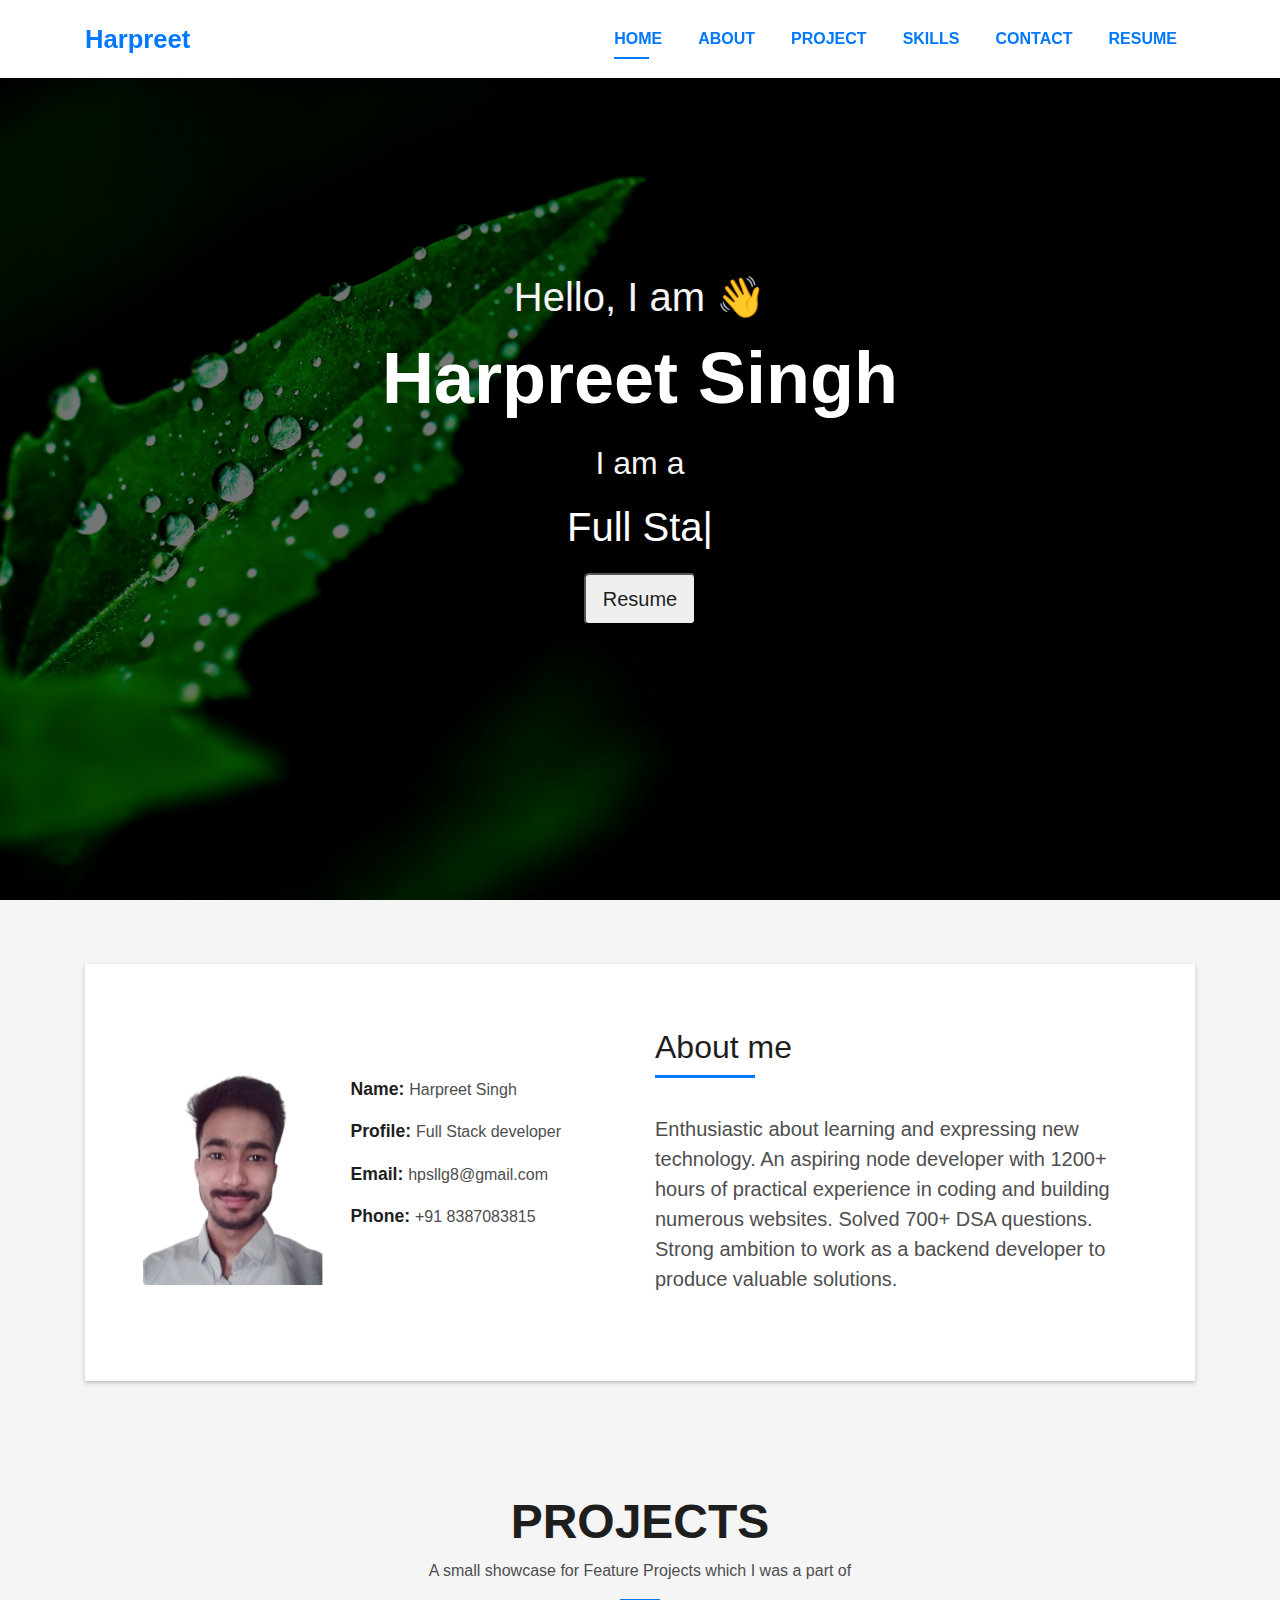
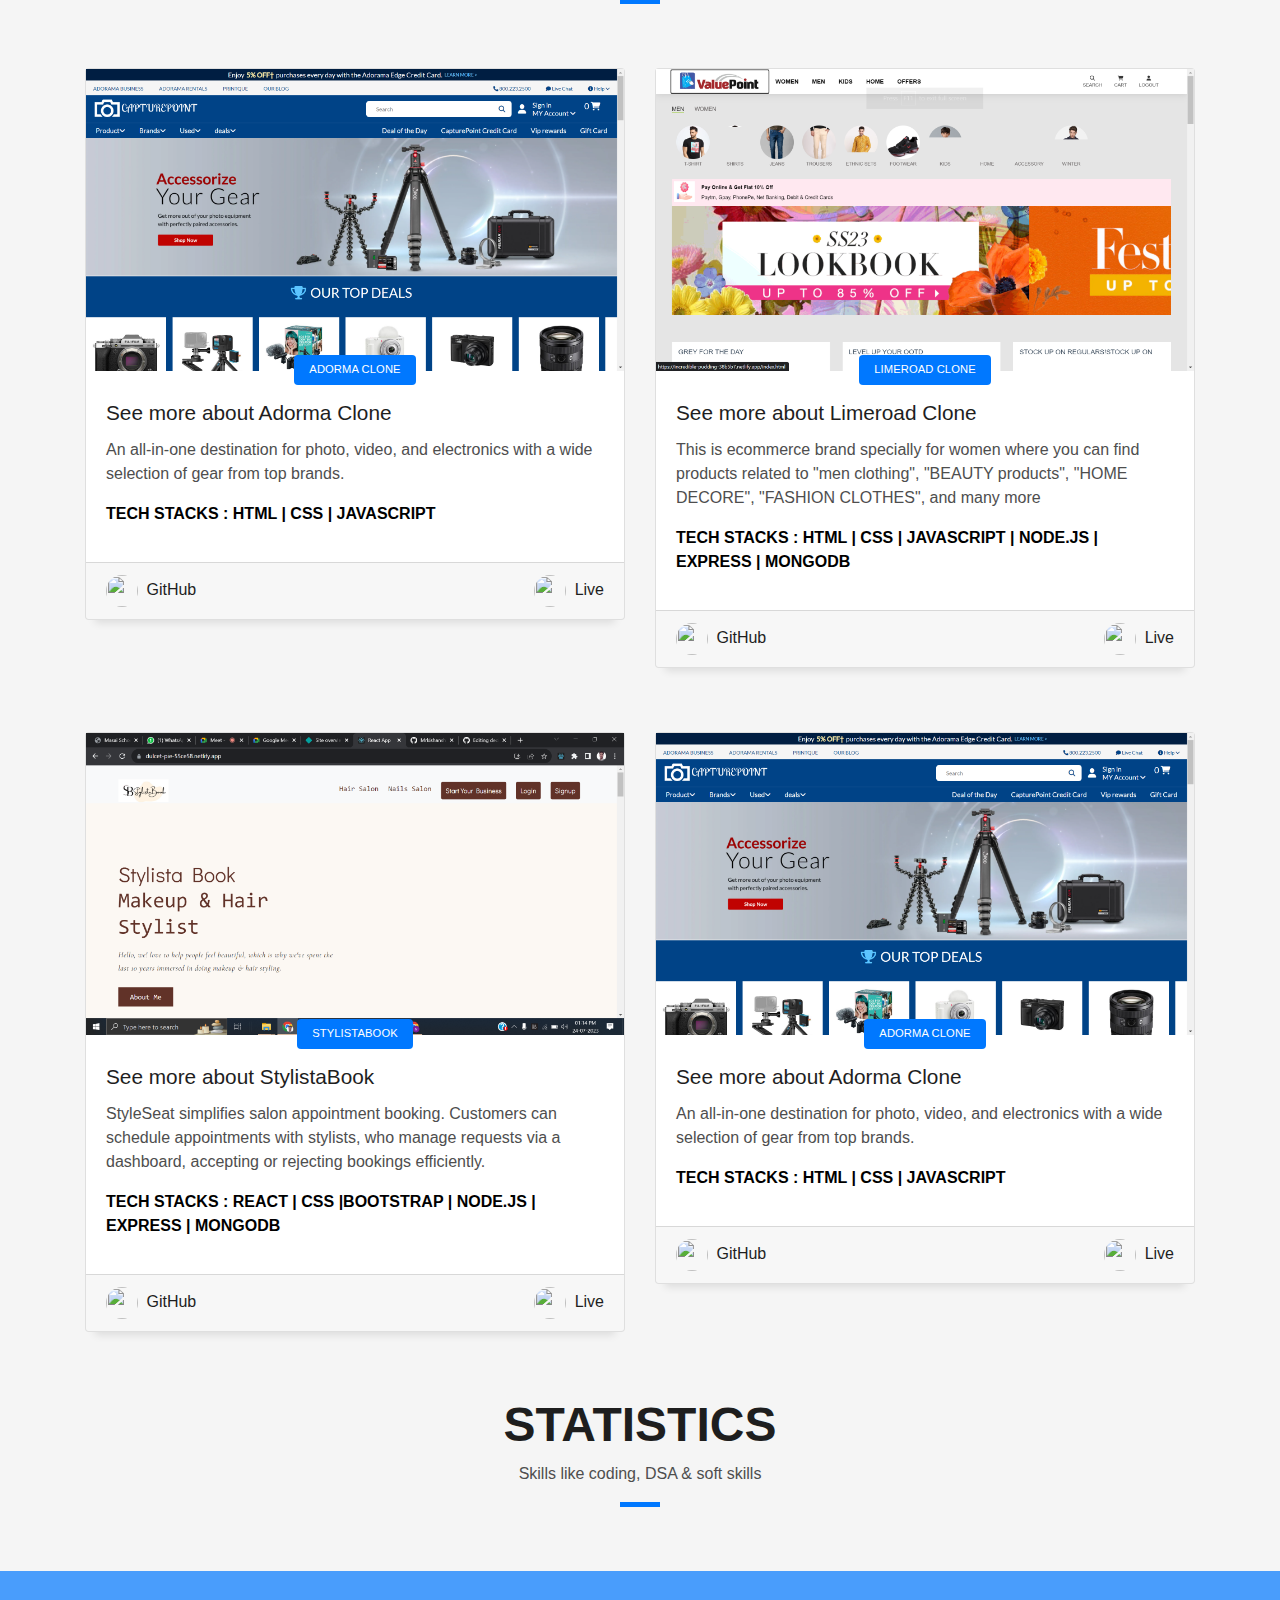
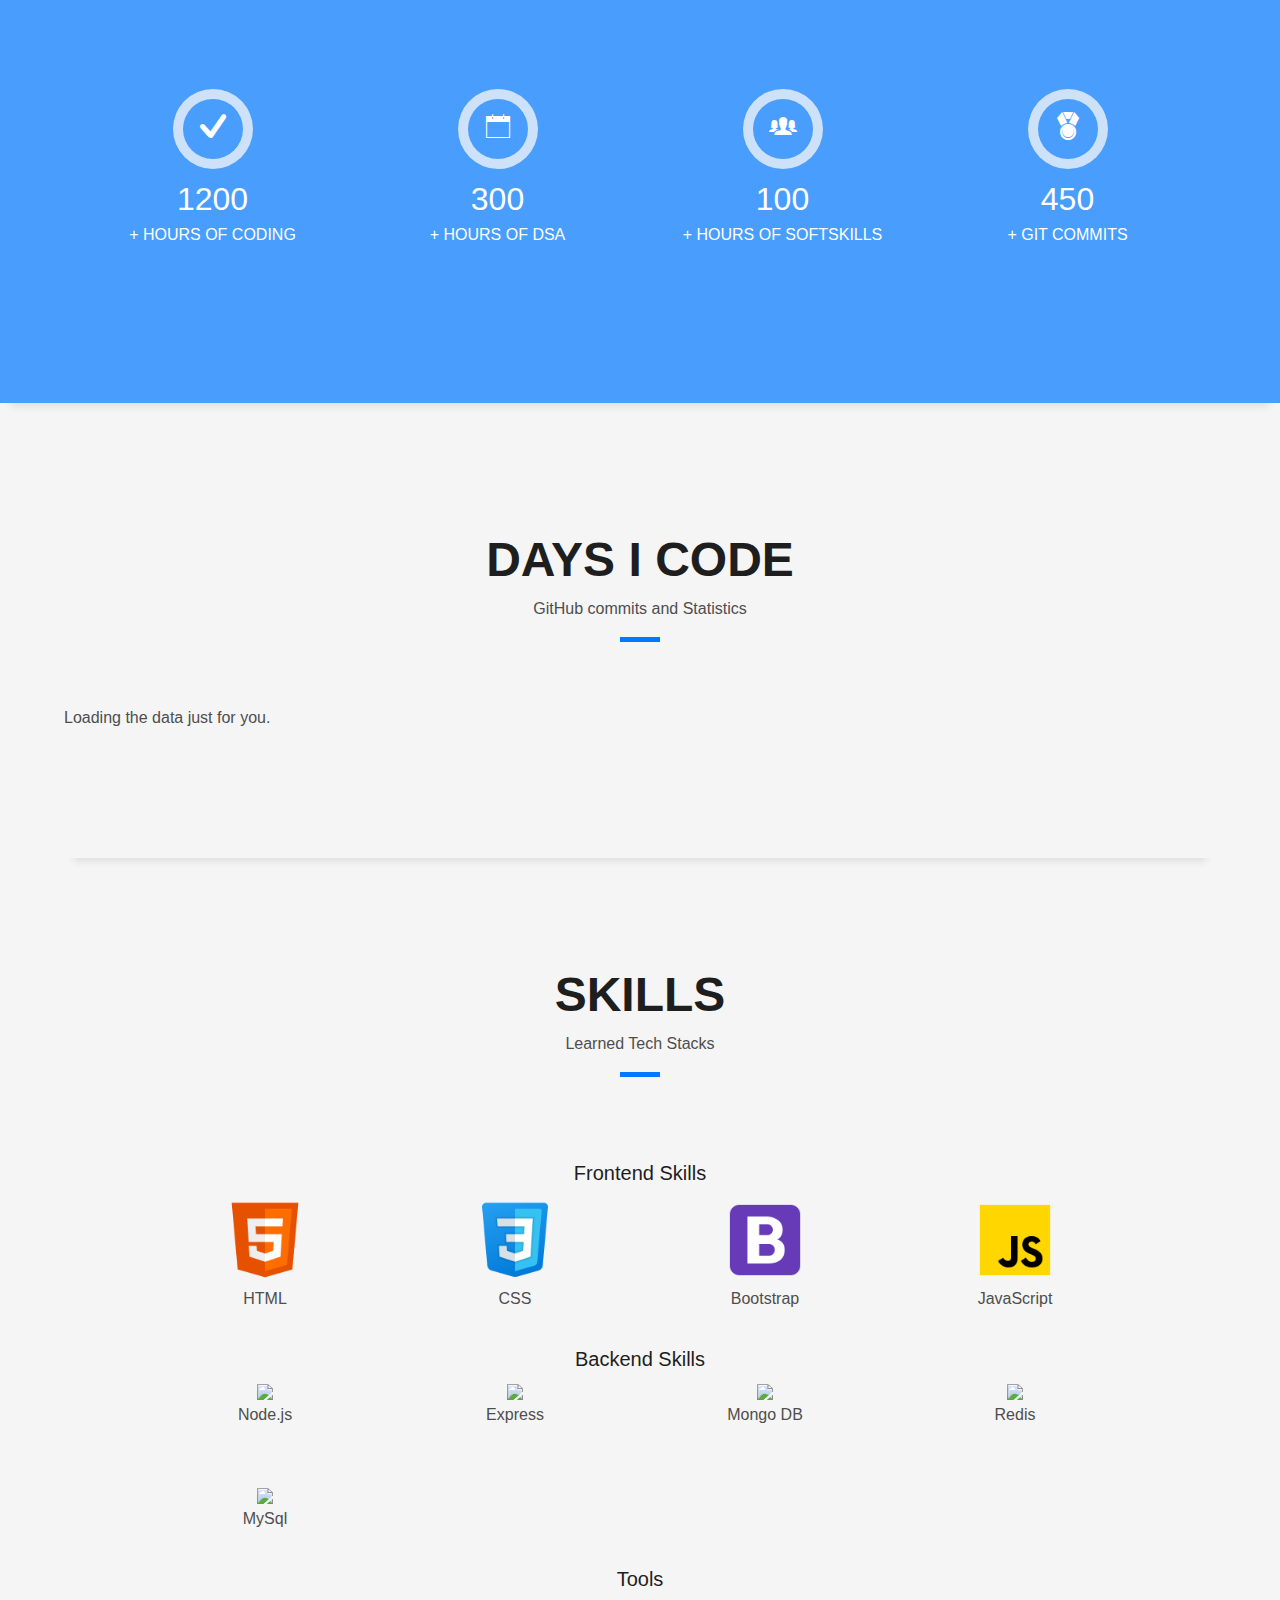
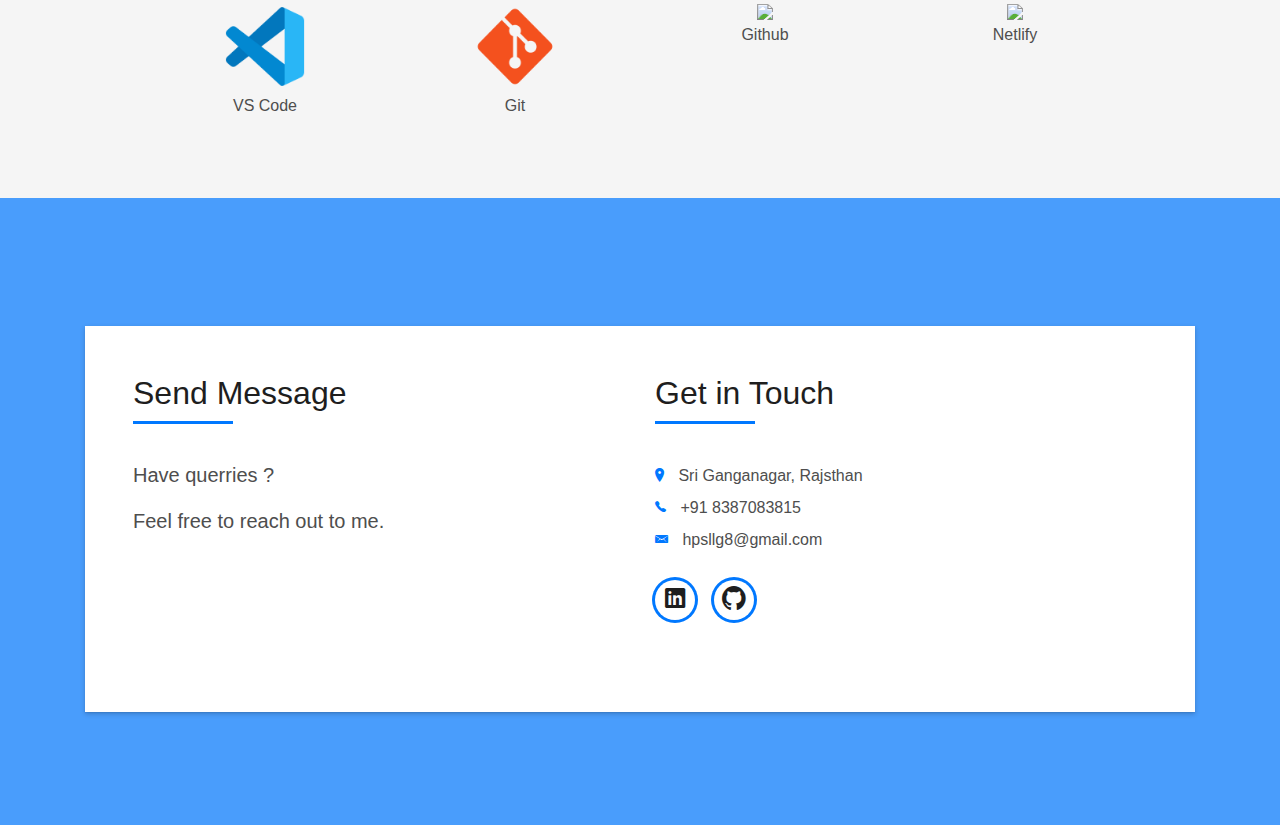
==== commit 39a863c4: "done" ====
--- a/index.html
+++ b/index.html
@@ -24,7 +24,10 @@
     />
 
     <!-- Favicons -->
-    <link href="img/s-letter-logo-3FDB009CF3-seeklogo.com.png" rel="icon" />
+    <link
+      href="https://encrypted-tbn0.gstatic.com/images?q=tbn:ANd9GcSTnvF6kvD9D6yEMKGudm-Ao6bKhj-xQL6ufQ&usqp=CAU"
+      rel="icon"
+    />
     <link href="img/apple-touch-icon.png" rel="apple-touch-icon" />
 
     <!-- Bootstrap CSS File -->
@@ -238,7 +241,7 @@
                     </div>
                   </div>
                 </div>
-                <div class="col-md-6" id="user-detail-intro">
+                <div class="col-md-6" id="">
                   <div class="about-me pt-5 pt-md-0">
                     <div class="title-box-2">
                       <h5 class="title-left">About me</h5>
@@ -347,10 +350,10 @@
             <div class="card card-blog">
               <div class="card-img">
                 <a
-                  href="https://capturepoint.netlify.app/index.html"
+                  href="https://extraordinary-kitten-5728b1.netlify.app/"
                   target="_blank"
                   ><img
-                    src="./img/Screenshot (1303).png"
+                    src="./img/Screenshot (1308).png"
                     alt=""
                     class="img-fluid"
                 /></a>
@@ -358,28 +361,30 @@
               <div class="card-body">
                 <div class="card-category-box">
                   <div class="card-category">
-                    <h6 class="category fs-1 project-title">Adorma Clone</h6>
+                    <h6 class="category fs-1 project-title">Limeroad Clone</h6>
                   </div>
                 </div>
                 <h3 class="card-title">
                   <a
-                    href="https://capturepoint.netlify.app/index.html"
-                    target="_blank"
-                    >See more about Adorma Clone</a
+                    href="https://extraordinary-kitten-5728b1.netlify.app/"
+                    target="_blank"
+                    >See more about Limeroad Clone</a
                   >
                 </h3>
                 <p class="card-description project-description">
-                  An all-in-one destination for photo, video, and electronics
-                  with a wide selection of gear from top brands.
+                  This is ecommerce brand specially for women where you can find
+                  products related to "men clothing", "BEAUTY products", "HOME
+                  DECORE", "FASHION CLOTHES", and many more
                 </p>
                 <p class="tech_stack_project project-tech-stack">
-                  TECH STACKS : HTML | CSS | JAVASCRIPT
+                  TECH STACKS : HTML | CSS | JAVASCRIPT | NODE.JS | EXPRESS |
+                  MONGODB
                 </p>
               </div>
               <div class="card-footer">
                 <div class="post-author project-github-link">
                   <a
-                    href="https://github.com/harpreet-1/Capturepoint"
+                    href="https://github.com/harpreet-1/ValuePoint"
                     target="_blank"
                   >
                     <img
@@ -392,7 +397,7 @@
                 </div>
                 <div class="post-date project-deployed-link">
                   <a
-                    href="https://capturepoint.netlify.app/index.html"
+                    href="https://extraordinary-kitten-5728b1.netlify.app/"
                     target="_blank"
                   >
                     <img
@@ -415,11 +420,9 @@
           <div class="col-md-6 mb-3 project-card">
             <div class="card card-blog">
               <div class="card-img">
-                <a
-                  href="https://capturepoint.netlify.app/index.html"
-                  target="_blank"
+                <a href="https://dulcet-pie-55ce58.netlify.app/" target="_blank"
                   ><img
-                    src="./img/Screenshot (1303).png"
+                    src="./img/Screenshot (1472).png"
                     alt=""
                     class="img-fluid"
                 /></a>
@@ -427,28 +430,30 @@
               <div class="card-body">
                 <div class="card-category-box">
                   <div class="card-category">
-                    <h6 class="category fs-1 project-title">Adorma Clone</h6>
+                    <h6 class="category fs-1 project-title">StylistaBook</h6>
                   </div>
                 </div>
                 <h3 class="card-title">
                   <a
-                    href="https://capturepoint.netlify.app/index.html"
-                    target="_blank"
-                    >See more about Adorma Clone</a
+                    href="https://dulcet-pie-55ce58.netlify.app/"
+                    target="_blank"
+                    >See more about StylistaBook</a
                   >
                 </h3>
                 <p class="card-description project-description">
-                  An all-in-one destination for photo, video, and electronics
-                  with a wide selection of gear from top brands.
+                  StyleSeat simplifies salon appointment booking. Customers can
+                  schedule appointments with stylists, who manage requests via a
+                  dashboard, accepting or rejecting bookings efficiently.
                 </p>
                 <p class="tech_stack_project project-tech-stack">
-                  TECH STACKS : HTML | CSS | JAVASCRIPT
+                  TECH STACKS : REACT | CSS |BOOTSTRAP | NODE.JS | EXPRESS |
+                  MONGODB
                 </p>
               </div>
               <div class="card-footer">
                 <div class="post-author project-github-link">
                   <a
-                    href="https://github.com/harpreet-1/Capturepoint"
+                    href="https://github.com/harpreet-1/StylistaBook"
                     target="_blank"
                   >
                     <img
@@ -461,7 +466,7 @@
                 </div>
                 <div class="post-date project-deployed-link">
                   <a
-                    href="https://capturepoint.netlify.app/index.html"
+                    href="https://dulcet-pie-55ce58.netlify.app/"
                     target="_blank"
                   >
                     <img
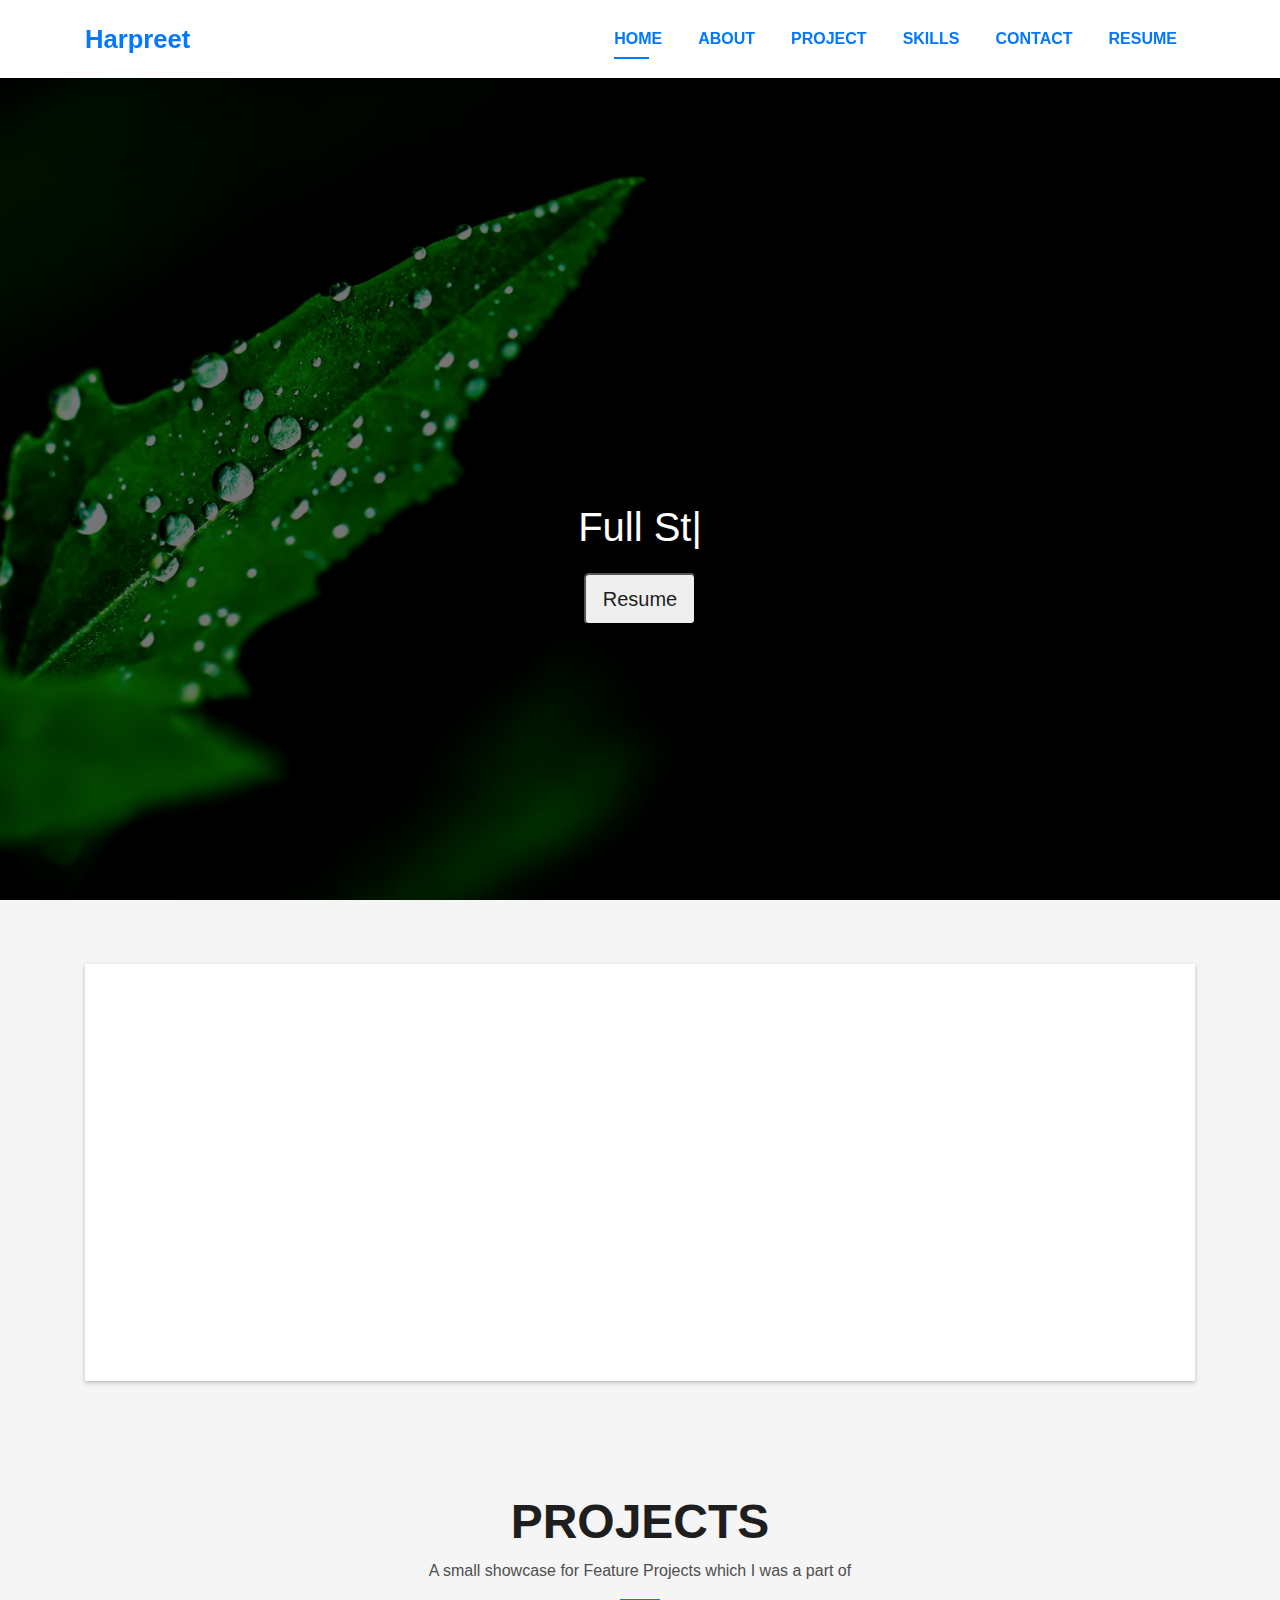
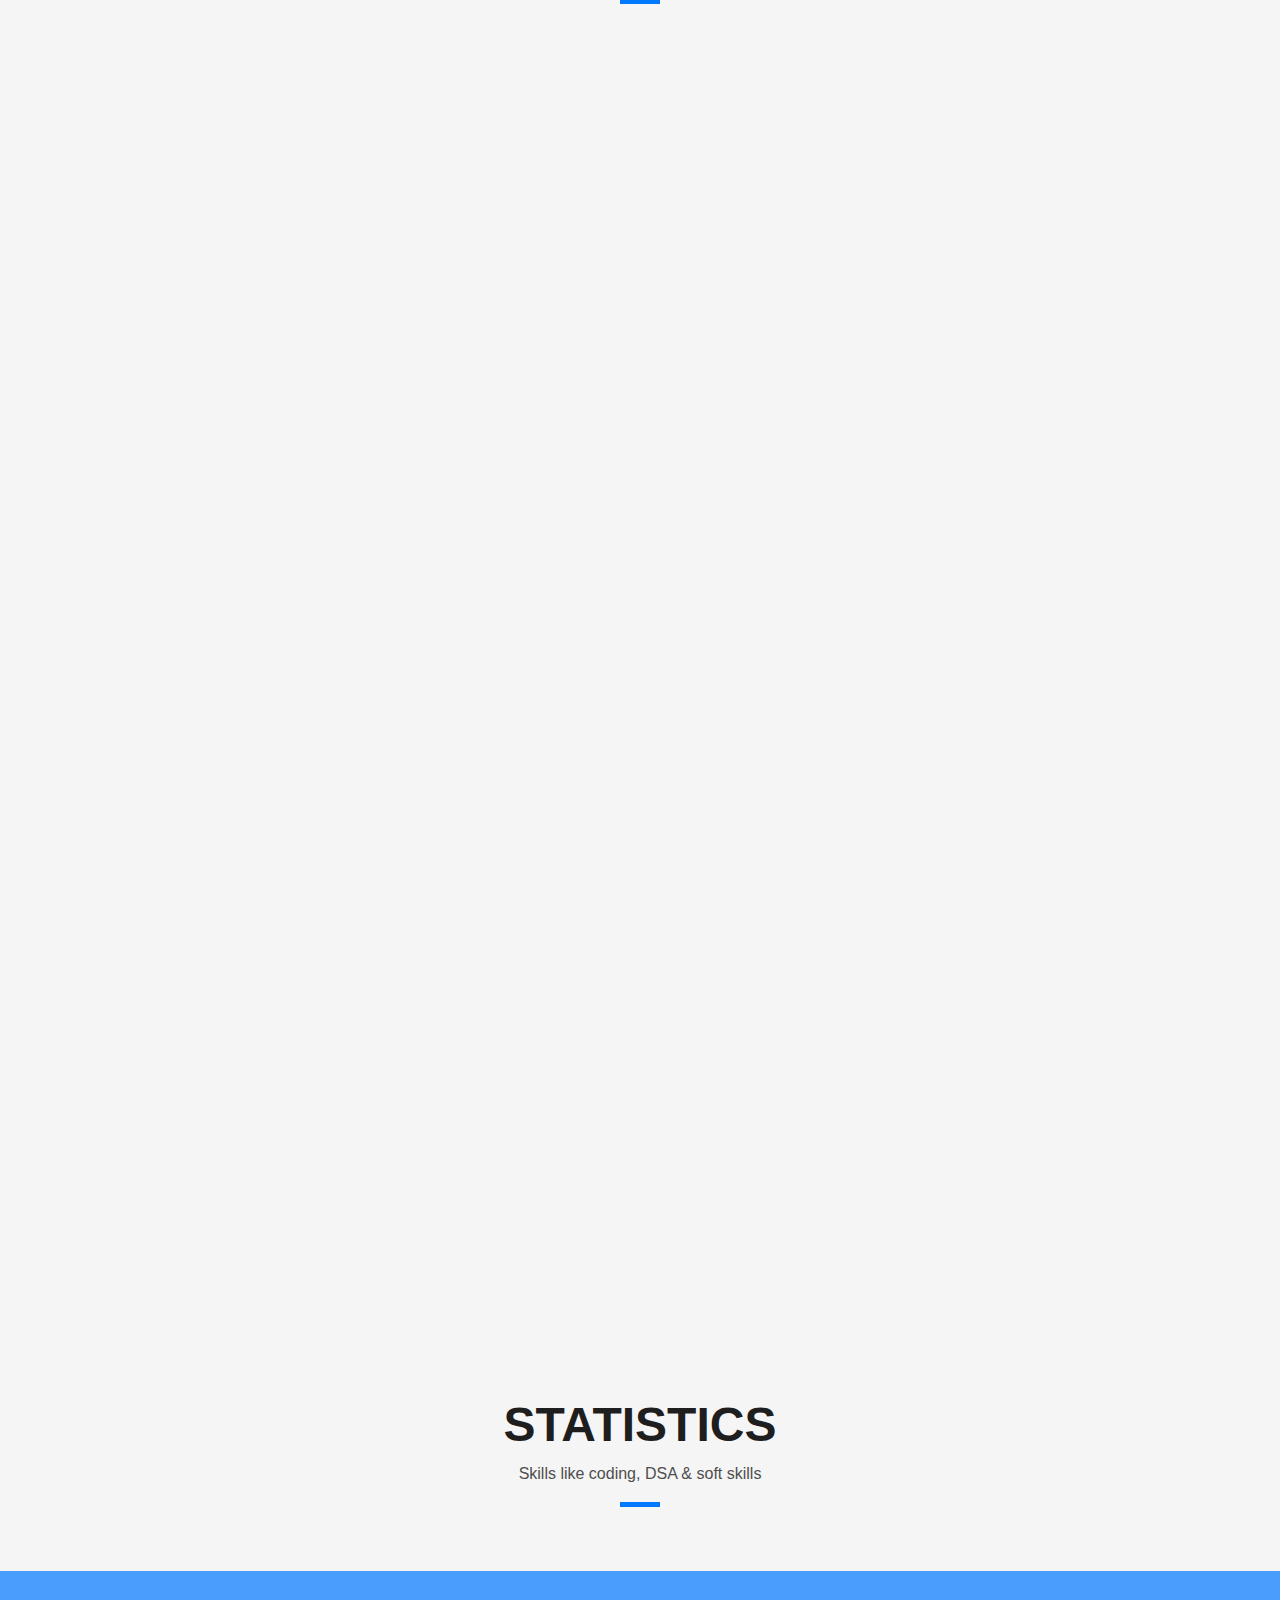
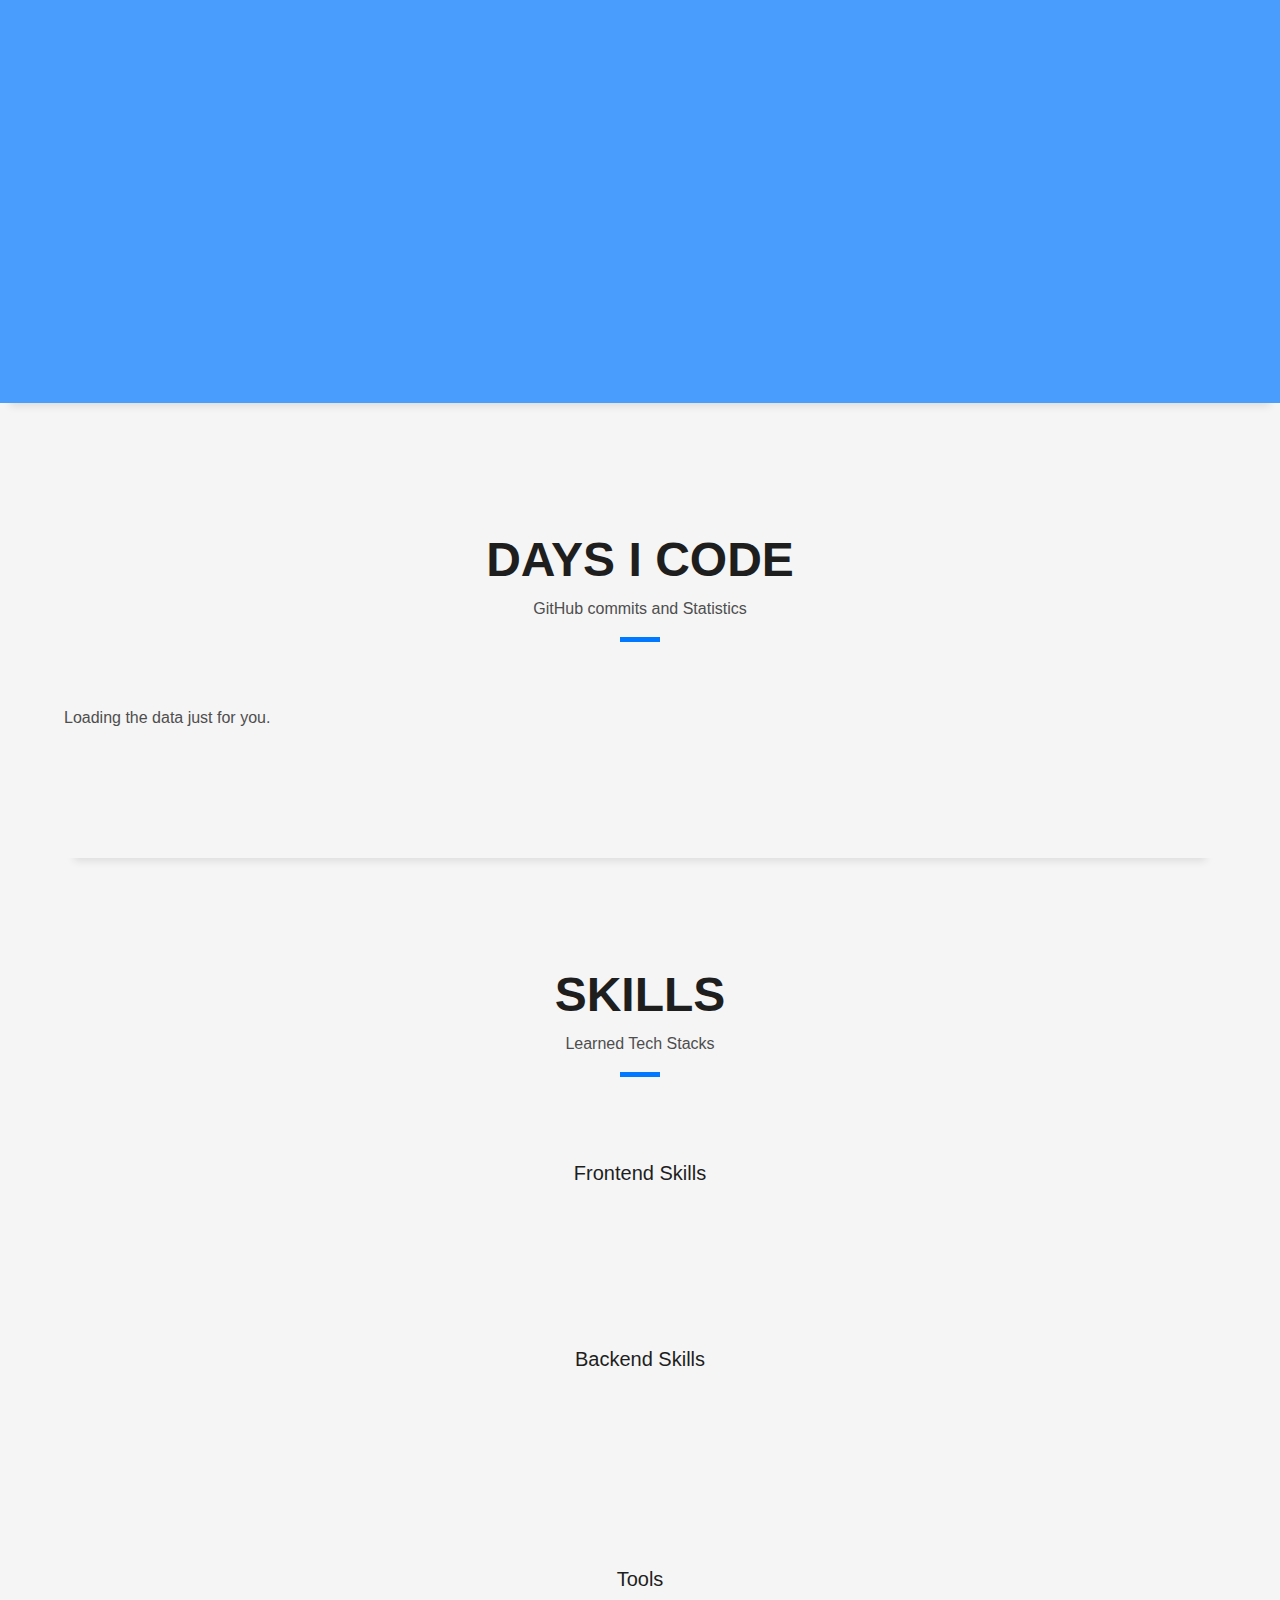
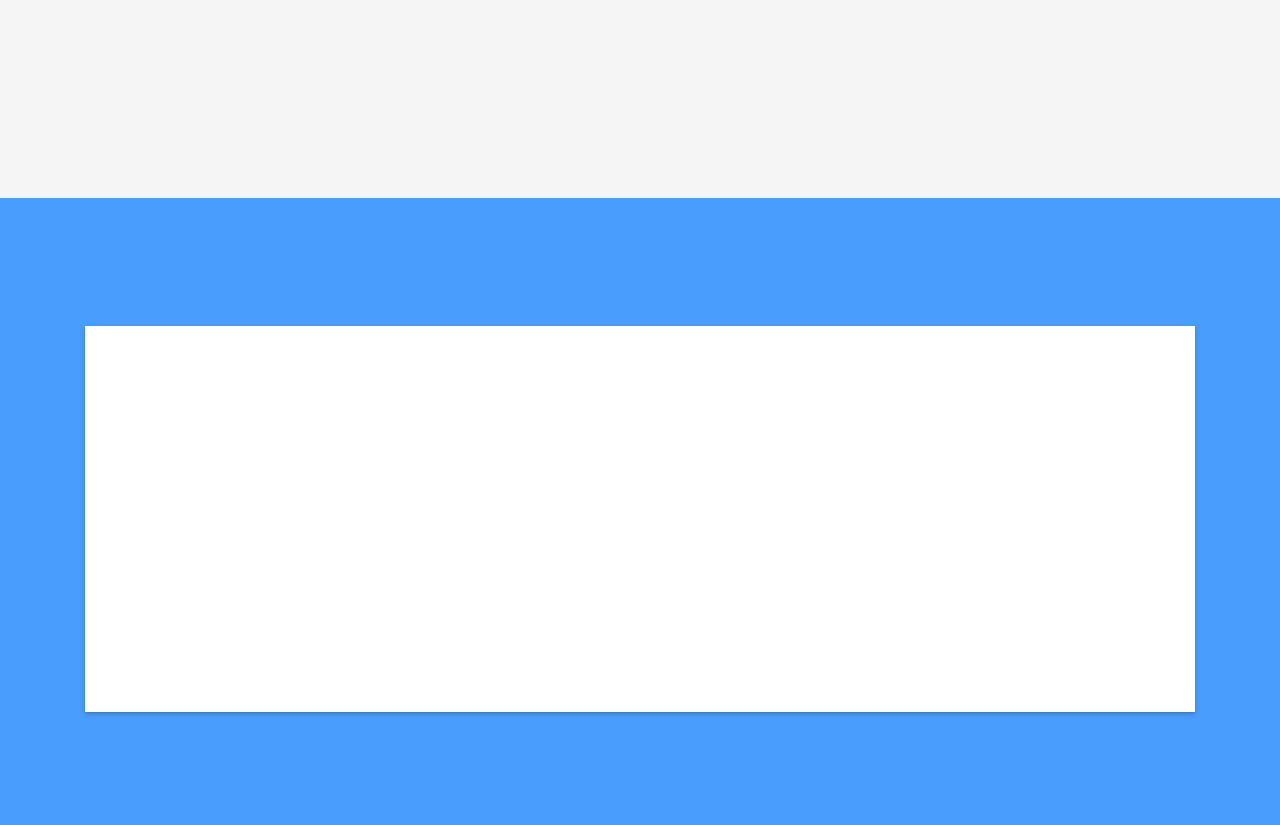
==== commit ee7940cf: "done" ====
--- a/index.html
+++ b/index.html
@@ -163,12 +163,13 @@
       <div class="intro-content display-table">
         <div class="table-cell">
           <div class="container">
-            <p class="display-5 color-d">Hello, I am 👋</p>
+            <p class="display-5 color-d reveal fade-left">Hello, I am 👋</p>
             <!-- <h1 class="intro-subtitle">👋</h1> -->
-            <h1 class="intro-title mb-4">Harpreet Singh</h1>
-            <p class="display-6 color-d">I am a</p>
+            <h1 class="intro-title mb-4 reveal fade-left">Harpreet Singh</h1>
+            <p class="display-6 color-d reveal fade-right">a</p>
             <p class="intro-subtitle">
-              <span class="text-slider-items">Full Stack Developer</span
+              <span class="text-slider-items reveal fade-right"
+                >Full Stack Developer</span
               ><strong class="text-slider"></strong>
             </p>
             <!-- <button class="resume_btn" id="resume-button-2">
@@ -208,7 +209,7 @@
           <div class="col-sm-12">
             <div class="box-shadow-full">
               <div class="row">
-                <div class="col-md-6">
+                <div class="col-md-6 reveal fade-right">
                   <div class="row">
                     <div class="col-sm-5 col-md-5">
                       <div class="about-img mt-3">
@@ -241,7 +242,7 @@
                     </div>
                   </div>
                 </div>
-                <div class="col-md-6" id="">
+                <div class="col-md-6 reveal fade-left" id="">
                   <div class="about-me pt-5 pt-md-0">
                     <div class="title-box-2">
                       <h5 class="title-left">About me</h5>
@@ -279,7 +280,7 @@
         <div class="row">
           <!-- ---- 1 ----- -->
 
-          <div class="col-md-6 mb-3 project-card">
+          <div class="col-md-6 mb-3 reveal fade-left project-card">
             <div class="card card-blog">
               <div class="card-img">
                 <a
@@ -346,7 +347,7 @@
 
           <!-- ----- 2 ---- -->
 
-          <div class="col-md-6 mb-3 project-card">
+          <div class="reveal fade-right col-md-6 mb-3 project-card">
             <div class="card card-blog">
               <div class="card-img">
                 <a
@@ -417,7 +418,7 @@
 
           <!-- -----3---- -->
 
-          <div class="col-md-6 mb-3 project-card">
+          <div class="reveal fade-left col-md-6 mb-3 project-card">
             <div class="card card-blog">
               <div class="card-img">
                 <a href="https://dulcet-pie-55ce58.netlify.app/" target="_blank"
@@ -484,7 +485,7 @@
 
           <!-- -----4---- -->
 
-          <div class="col-md-6 mb-3 project-card">
+          <div class="reveal fade-right col-md-6 mb-3 project-card">
             <div class="card card-blog">
               <div class="card-img">
                 <a
@@ -603,7 +604,7 @@
         "
       >
         <div class="overlay-mf"></div>
-        <div class="container">
+        <div class="reveal fade-left container">
           <div class="row">
             <div class="col-sm-3 col-lg-3">
               <div class="counter-box">
@@ -720,7 +721,7 @@
       <div id="main_skill">
         <h5>Frontend Skills</h5>
 
-        <div class="sub_skill">
+        <div class="sub_skill reveal fade-left">
           <div class="skills-card">
             <div>
               <img class="skills-card-img" src="./Skills_Logo/html.logo.png" />
@@ -755,7 +756,7 @@
 
         <h5>Backend Skills</h5>
 
-        <div class="sub_skill">
+        <div class="sub_skill reveal fade-right">
           <div class="skills-card">
             <div>
               <img
@@ -808,7 +809,7 @@
 
         <h5>Tools</h5>
 
-        <div class="sub_skill">
+        <div class="sub_skill reveal fade-left">
           <div class="skills-card">
             <div>
               <img
@@ -867,7 +868,7 @@
             <div class="contact-mf">
               <div id="contact" class="box-shadow-full">
                 <div class="row">
-                  <div class="col-md-6">
+                  <div class="col-md-6 reveal fade-left">
                     <div class="title-box-2">
                       <h5 class="title-left">Send Message</h5>
                     </div>
@@ -889,7 +890,7 @@
                       </a>
                     </div>
                   </div>
-                  <div class="col-md-6">
+                  <div class="col-md-6 reveal fade-right">
                     <div class="title-box-2 pt-4 pt-md-0">
                       <h5 class="title-left">Get in Touch</h5>
                     </div>
@@ -958,7 +959,25 @@
 
     <a href="#" class="back-to-top"><i class="fa fa-chevron-up"></i></a>
     <div id="preloader"></div>
-
+    <script>
+      function reveal() {
+        var reveals = document.querySelectorAll(".reveal");
+
+        for (var i = 0; i < reveals.length; i++) {
+          var windowHeight = window.innerHeight;
+          var elementTop = reveals[i].getBoundingClientRect().top;
+          var elementVisible = 150;
+
+          if (elementTop < windowHeight - elementVisible) {
+            reveals[i].classList.add("active");
+          } else {
+            reveals[i].classList.remove("active");
+          }
+        }
+      }
+
+      window.addEventListener("scroll", reveal);
+    </script>
     <!-- JavaScript Libraries -->
     <script src="lib/jquery/jquery.min.js"></script>
     <script src="lib/jquery/jquery-migrate.min.js"></script>
--- a/css/style.css
+++ b/css/style.css
@@ -1,4 +1,3 @@
-
 /*======================================
 //--//-->   STYLES GENERALES
 ======================================*/
@@ -94,7 +93,7 @@
   padding: 0;
   height: 100%;
   width: 100%;
-  opacity: .7;
+  opacity: 0.7;
 }
 
 .paralax-mf {
@@ -170,7 +169,7 @@
 }
 
 .title-left:before {
-  content: '';
+  content: "";
   position: absolute;
   height: 3px;
   background-color: #0078ff;
@@ -285,7 +284,7 @@
 }
 
 .owl-theme .owl-dots .owl-dot.active span {
-  background-color: #1B1B1B;
+  background-color: #1b1b1b;
   width: 25px;
 }
 
@@ -302,7 +301,7 @@
   width: 42px;
   height: 42px;
   background-color: #0078ff;
-  opacity: .7;
+  opacity: 0.7;
   font-size: 1.6rem;
   line-height: 1.5;
   text-align: center;
@@ -395,7 +394,7 @@
 ======================================*/
 
 .navbar-b {
-  transition: all .5s ease-in-out;
+  transition: all 0.5s ease-in-out;
   background-color: transparent;
   padding-top: 1.563rem;
   padding-bottom: 1.563rem;
@@ -421,7 +420,7 @@
 
 .navbar-b.navbar-trans .nav-link:before,
 .navbar-b.navbar-reduce .nav-link:before {
-  content: '';
+  content: "";
   position: absolute;
   margin-left: 0px;
   width: 0%;
@@ -433,7 +432,7 @@
 
 .navbar-b.navbar-trans .nav-link:hover,
 .navbar-b.navbar-reduce .nav-link:hover {
-  color: #1B1B1B;
+  color: #1b1b1b;
 }
 
 .navbar-b.navbar-trans .nav-link:hover:before,
@@ -468,7 +467,7 @@
 }
 
 .navbar-b.navbar-reduce {
-  transition: all .5s ease-in-out;
+  transition: all 0.5s ease-in-out;
   background-color: #fff;
   padding-top: 15px;
   padding-bottom: 15px;
@@ -498,7 +497,7 @@
 }
 
 .navbar-b.navbar-reduce .navbar-toggler span {
-  background-color: #1B1B1B;
+  background-color: #1b1b1b;
 }
 
 .navbar-b .navbar-brand {
@@ -521,7 +520,7 @@
 }
 
 .navbar-b .dropdown-menu .dropdown-item {
-  padding: .7rem 1.7rem;
+  padding: 0.7rem 1.7rem;
   transition: all 500ms ease;
 }
 
@@ -561,9 +560,9 @@
 
 .navbar-toggler span:nth-child(1),
 .navbar-toggler span:nth-child(3) {
-  transition: -webkit-transform .35s ease-in-out;
-  transition: transform .35s ease-in-out;
-  transition: transform .35s ease-in-out, -webkit-transform .35s ease-in-out;
+  transition: -webkit-transform 0.35s ease-in-out;
+  transition: transform 0.35s ease-in-out;
+  transition: transform 0.35s ease-in-out, -webkit-transform 0.35s ease-in-out;
 }
 
 .navbar-toggler:not(.collapsed) span:nth-child(1) {
@@ -613,7 +612,7 @@
   padding: 0;
   height: 100%;
   width: 100%;
-  opacity: .9;
+  opacity: 0.9;
 }
 
 .intro .intro-title {
@@ -684,13 +683,13 @@
 
 .skill-mf .progress {
   background-color: #cde1f8;
-  margin: .5rem 0 1.2rem 0;
+  margin: 0.5rem 0 1.2rem 0;
   border-radius: 0;
-  height: .7rem;
+  height: 0.7rem;
 }
 
 .skill-mf .progress .progress-bar {
-  height: .7rem;
+  height: 0.7rem;
   background-color: #0078ff;
 }
 
@@ -726,7 +725,7 @@
   font-size: 1.4rem;
   text-transform: uppercase;
   text-align: center;
-  padding: .4rem 0;
+  padding: 0.4rem 0;
 }
 
 .service-box .s-description {
@@ -789,7 +788,7 @@
 
 .work-content .w-more {
   color: #4e4e4e;
-  font-size: .8rem;
+  font-size: 0.8rem;
 }
 
 .work-content .w-more .w-ctegory {
@@ -807,7 +806,7 @@
 }
 
 .work-content .w-like .num-like {
-  font-size: .7rem;
+  font-size: 0.7rem;
 }
 
 .w-title {
@@ -887,14 +886,14 @@
   color: #fff;
   display: inline-block;
   text-transform: uppercase;
-  font-size: .7rem;
-  letter-spacing: .1px;
+  font-size: 0.7rem;
+  letter-spacing: 0.1px;
   margin-bottom: 0;
 }
 
 .card-blog .card-title {
   font-size: 1.3rem;
-  margin-top: .6rem;
+  margin-top: 0.6rem;
 }
 
 .card-blog .card-description {
@@ -1038,8 +1037,8 @@
 .widget-tags ul li {
   display: inline-block;
   background-color: #0078ff;
-  padding: .2rem .6rem;
-  margin-bottom: .5rem;
+  padding: 0.2rem 0.6rem;
+  margin-bottom: 0.5rem;
   border-radius: 15px;
 }
 
@@ -1070,7 +1069,7 @@
 }
 
 footer .copyright {
-  margin-bottom: .3rem;
+  margin-bottom: 0.3rem;
 }
 
 footer .credits {
@@ -1125,7 +1124,7 @@
 
 .button {
   display: inline-block;
-  padding: .3rem .6rem;
+  padding: 0.3rem 0.6rem;
   text-align: center;
   vertical-align: middle;
   -webkit-user-select: none;
@@ -1133,7 +1132,7 @@
   -ms-user-select: none;
   user-select: none;
   font-size: 1rem;
-  border-radius: .3rem;
+  border-radius: 0.3rem;
   border: 1px solid transparent;
   transition: all 500ms ease;
   cursor: pointer;
@@ -1156,7 +1155,7 @@
 }
 
 .button-big {
-  padding: .9rem 2.3rem;
+  padding: 0.9rem 2.3rem;
   font-size: 1.2rem;
 }
 
@@ -1165,17 +1164,16 @@
 }
 
 .btn-lg {
-  padding: .5rem 1rem;
+  padding: 0.5rem 1rem;
   font-size: 1.25rem;
   line-height: 1.5;
-  border-radius: .3rem;
+  border-radius: 0.3rem;
 }
 
 @media (min-width: 577px) {
   .counter-box {
     margin-bottom: 1.8rem;
   }
-  
 }
 
 @media (min-width: 767px) {
@@ -1192,7 +1190,6 @@
     margin-top: 3rem;
     padding-left: 0rem;
   }
- 
 }
 
 @media (min-width: 768px) {
@@ -1258,10 +1255,9 @@
   .back-to-top {
     bottom: 15px;
   }
-  
-}
-
-.coding_hours{
+}
+
+.coding_hours {
   text-align: center;
 }
 
@@ -1273,11 +1269,11 @@
 #tech-div {
   width: 90%;
   display: grid;
-  grid-template-columns: repeat(5,1fr);
+  grid-template-columns: repeat(5, 1fr);
   grid-template-rows: auto;
   column-gap: 50px;
   row-gap: 80px;
-  margin: auto; 
+  margin: auto;
 }
 
 .tech-stack {
@@ -1289,48 +1285,46 @@
 
 /* tab media query  */
 @media all and (min-width: 751px) and (max-width: 990px) {
-  
-  #tech-div{
-      display: grid;
-      grid-template-columns: repeat(3,1fr);
-      grid-template-rows: auto;
-      column-gap: 40px;
-      row-gap: 50px;
-  }
-  .tech-stack{
-      width: 110px;
-      height: 110px;
+  #tech-div {
+    display: grid;
+    grid-template-columns: repeat(3, 1fr);
+    grid-template-rows: auto;
+    column-gap: 40px;
+    row-gap: 50px;
+  }
+  .tech-stack {
+    width: 110px;
+    height: 110px;
   }
 }
 
 /* mobile media query  */
 @media all and (min-width: 480px) and (max-width: 751px) {
-  #tech-div{
-      display: grid;
-      grid-template-columns: repeat(3,1fr);
-      grid-template-rows: auto;
-  }
-  .tech-stack{
-      width: 100px;
-      height: 100px;
+  #tech-div {
+    display: grid;
+    grid-template-columns: repeat(3, 1fr);
+    grid-template-rows: auto;
+  }
+  .tech-stack {
+    width: 100px;
+    height: 100px;
   }
 }
 
 /* small media query  */
 @media all and (min-width: 50px) and (max-width: 480px) {
-  #tech-div{
-  display: grid;
-  grid-template-columns: repeat(2,1fr);
-  grid-template-rows: auto;
-  column-gap: 50px;
-  column-gap: 5px;
-  row-gap: 30px;
-  }
-  .tech-stack{
-      width: 60px;
-      height: 60px;
-  }
-
+  #tech-div {
+    display: grid;
+    grid-template-columns: repeat(2, 1fr);
+    grid-template-rows: auto;
+    column-gap: 50px;
+    column-gap: 5px;
+    row-gap: 30px;
+  }
+  .tech-stack {
+    width: 60px;
+    height: 60px;
+  }
 }
 .tech_stack_project {
   font-weight: bold;
@@ -1342,7 +1336,6 @@
   border: 1px solid transparent;
   border-radius: 5px;
   background-color: #0078ff;
-  
 }
 
 #mail_btn > a {
@@ -1369,69 +1362,67 @@
   background-color: #0b131c;
 }
 
-.resume_btn:hover{
+.resume_btn:hover {
   color: white;
   font-weight: bolder;
 }
 
-
-
 /* My skill work start */
-#main_skill{
+#main_skill {
   width: 75%;
   /* border: 1px solid red; */
   height: auto;
   margin: auto;
 }
-#main_skill > h5{
+#main_skill > h5 {
   text-align: center;
   /* text-decoration: underline; */
   margin-top: 20px;
   margin-bottom: 8px;
 }
-.sub_skill{
+.sub_skill {
   display: grid;
-  grid-template-columns: repeat(4,1fr);
+  grid-template-columns: repeat(4, 1fr);
   gap: 40px;
 }
-.sub_skill > div{
+.sub_skill > div {
   /* border: 2px solid blue; */
   height: auto;
 }
 
-.sub_skill > div > div{
+.sub_skill > div > div {
   /* border: 2px solid rgb(0, 255, 76); */
   height: auto;
   text-align: center;
 }
-#main_skill img{
+#main_skill img {
   width: 45%;
 }
 
-@media screen and (min-width:650px) and (max-width:1024px) {
-  #main_skill{
-      width: 90%;
-  }
-  .sub_skill{
-      display: grid;
-      grid-template-columns: repeat(4,1fr);
-      gap: 10px 40px;
-  }
-  #main_skill > h5{
-      margin-bottom: 10px;
-  }
-}
-@media screen and (min-width:100px) and (max-width:649px) {
-  #main_skill{
-      width: 90%;
-  }
-  .sub_skill{
-      display: grid;
-      grid-template-columns: repeat(2,1fr);
-      gap: 10px 40px;
-  }
-  #main_skill > h5{
-      margin-bottom: 10px;
+@media screen and (min-width: 650px) and (max-width: 1024px) {
+  #main_skill {
+    width: 90%;
+  }
+  .sub_skill {
+    display: grid;
+    grid-template-columns: repeat(4, 1fr);
+    gap: 10px 40px;
+  }
+  #main_skill > h5 {
+    margin-bottom: 10px;
+  }
+}
+@media screen and (min-width: 100px) and (max-width: 649px) {
+  #main_skill {
+    width: 90%;
+  }
+  .sub_skill {
+    display: grid;
+    grid-template-columns: repeat(2, 1fr);
+    gap: 10px 40px;
+  }
+  #main_skill > h5 {
+    margin-bottom: 10px;
   }
 }
 
@@ -1458,4 +1449,53 @@
   width: 100%;
 }
 
-/* Git-stats end */+/* Git-stats end */
+
+.reveal {
+  position: relative;
+  opacity: 0;
+}
+
+.reveal.active {
+  opacity: 1;
+}
+.active.fade-bottom {
+  animation: fade-bottom 0.75s ease-in;
+}
+.active.fade-left {
+  animation: fade-left 0.75s ease-in;
+}
+.active.fade-right {
+  animation: fade-right 0.75s ease-in;
+}
+@keyframes fade-bottom {
+  0% {
+    transform: translateY(150px);
+    opacity: 0;
+  }
+  100% {
+    transform: translateY(0);
+    opacity: 1;
+  }
+}
+@keyframes fade-left {
+  0% {
+    transform: translateX(-200px);
+    opacity: 0;
+  }
+  100% {
+    transform: translateX(0);
+    opacity: 1;
+  }
+}
+
+@keyframes fade-right {
+  0% {
+    transform: translateX(200px);
+    opacity: 0;
+  }
+  100% {
+    transform: translateX(0);
+    opacity: 1;
+  }
+}
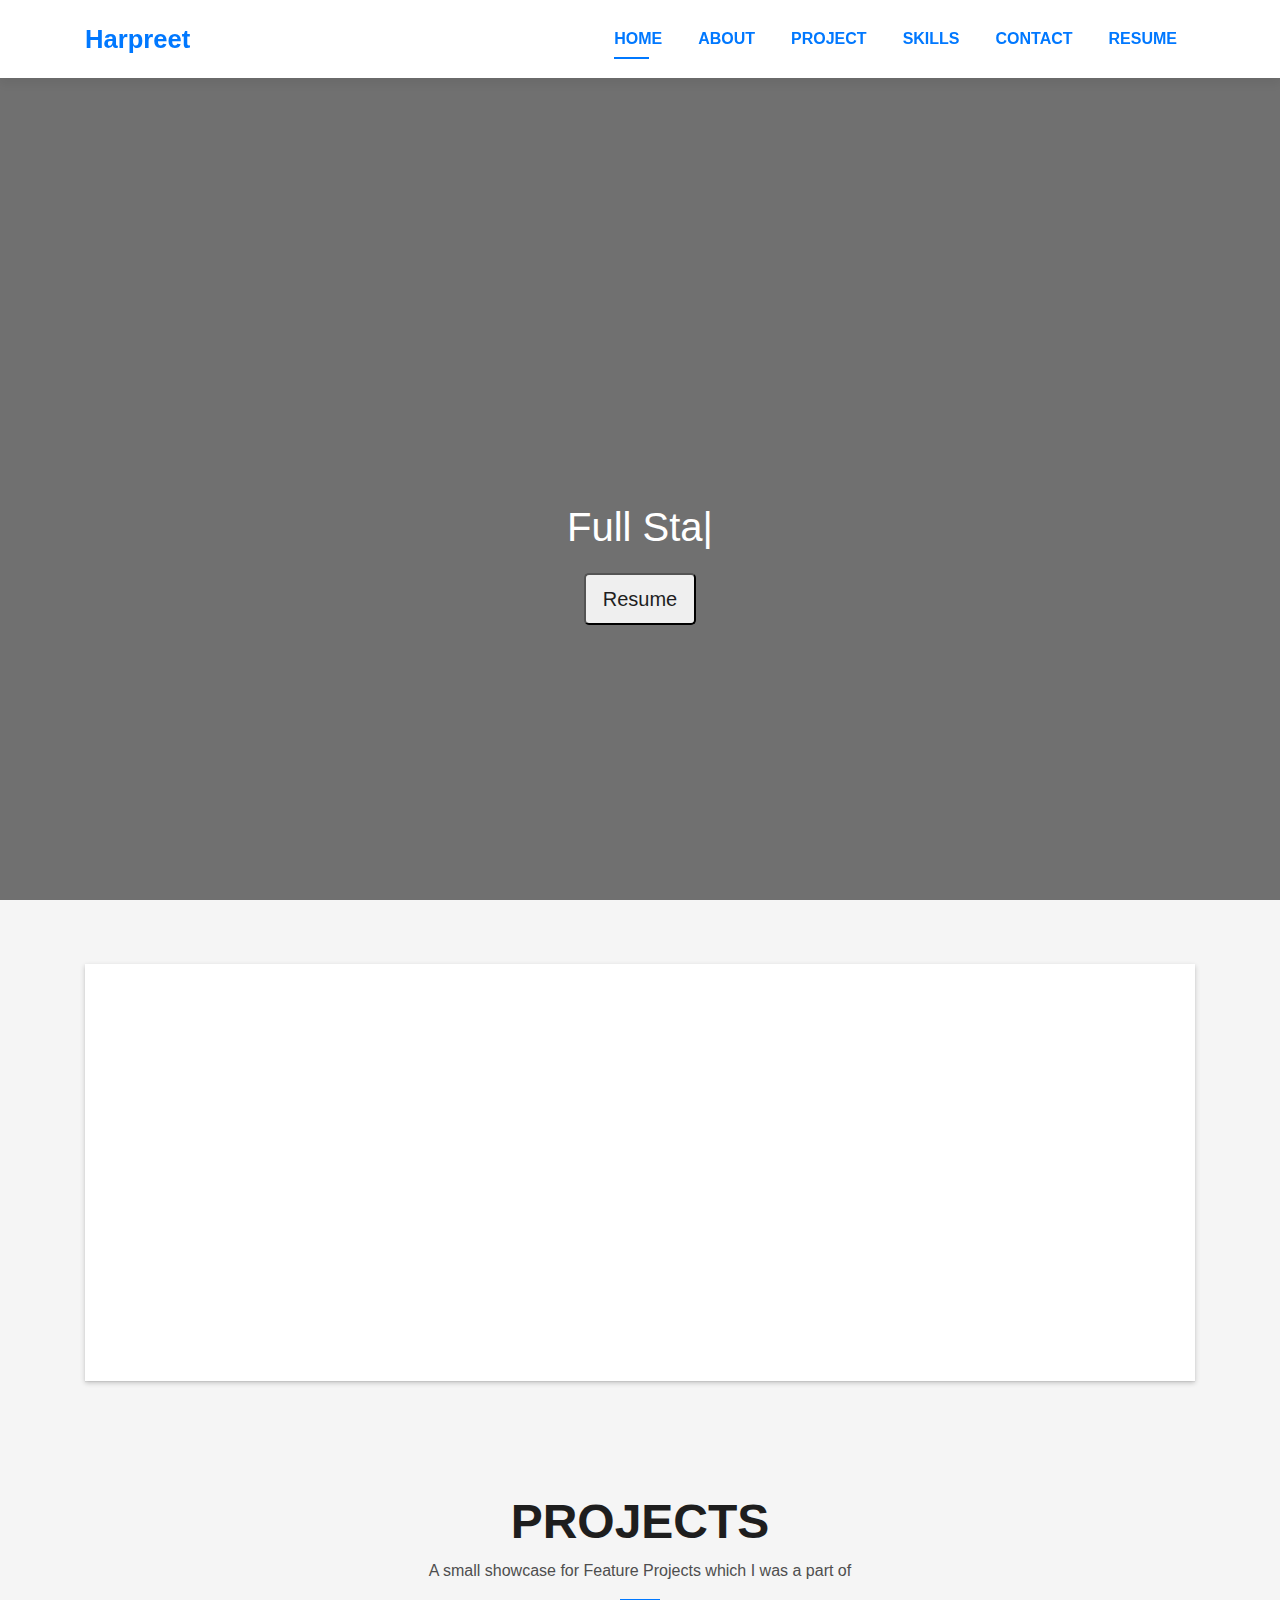
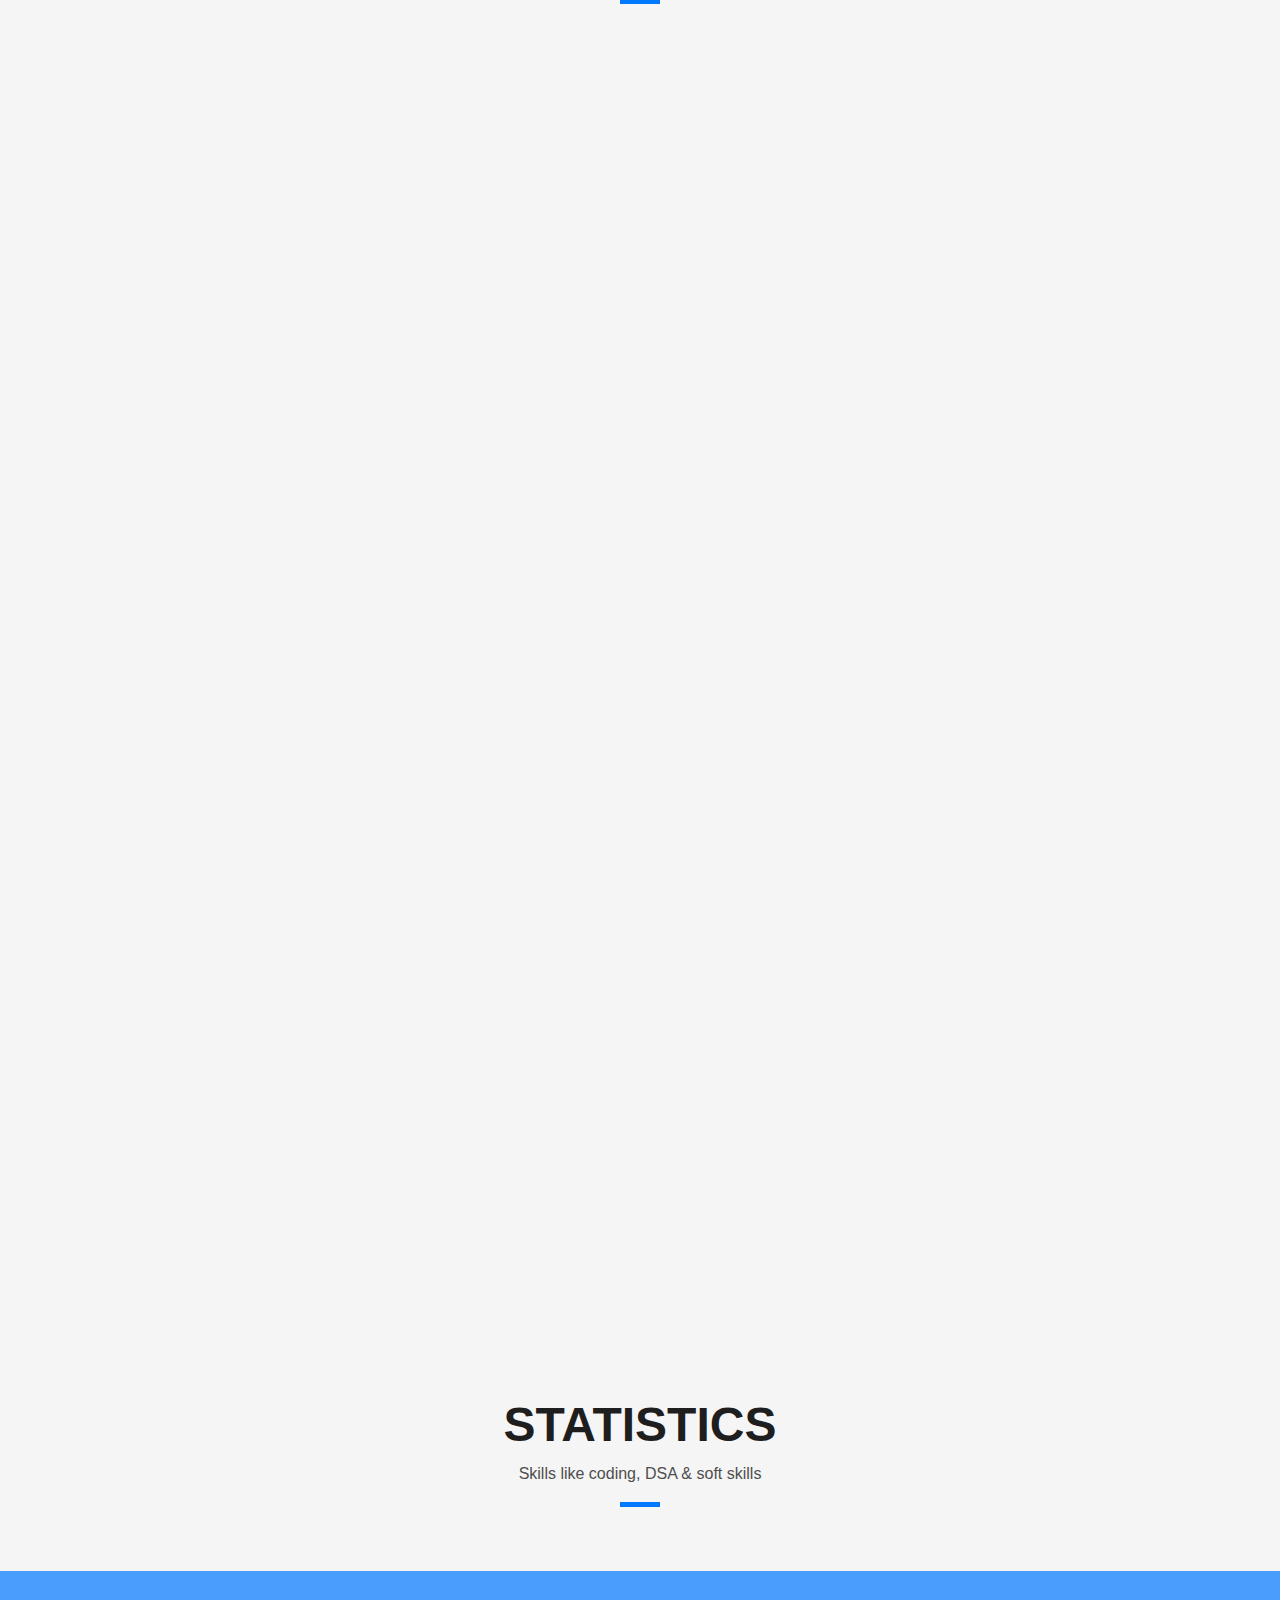
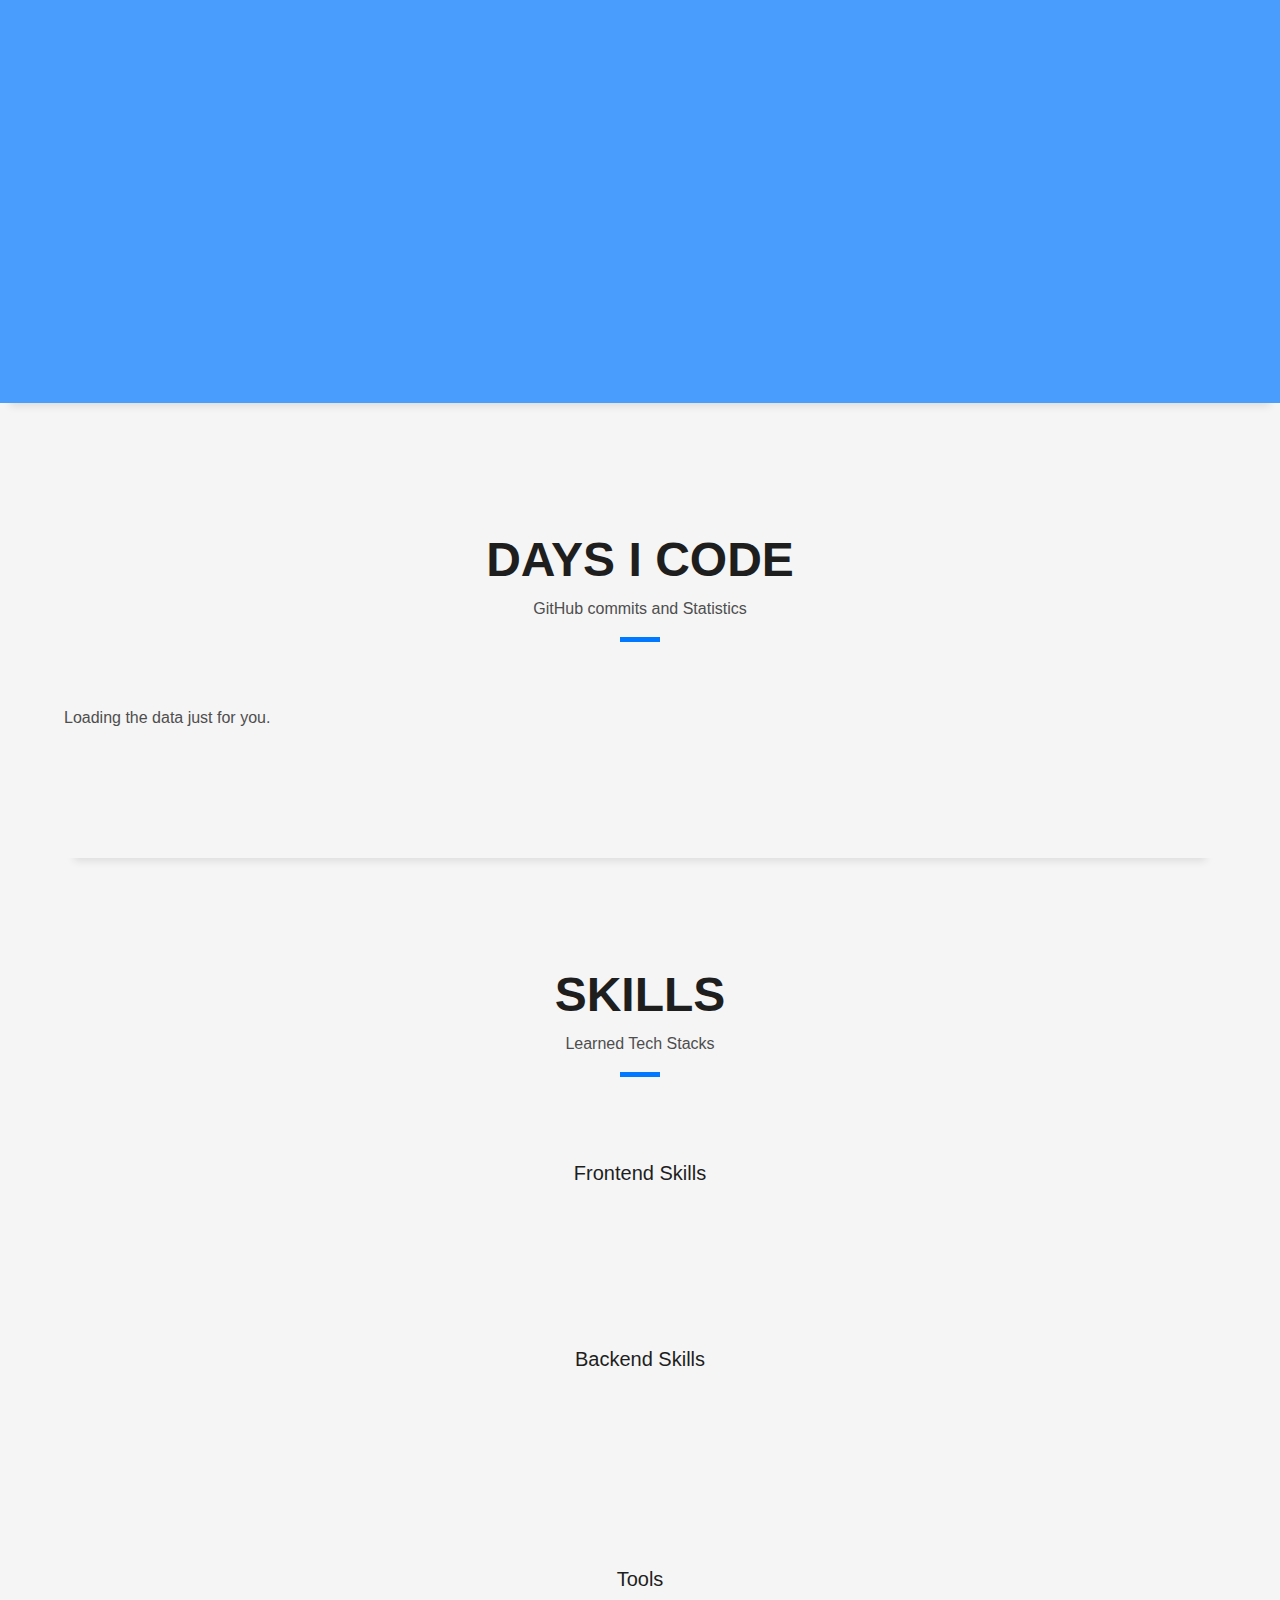
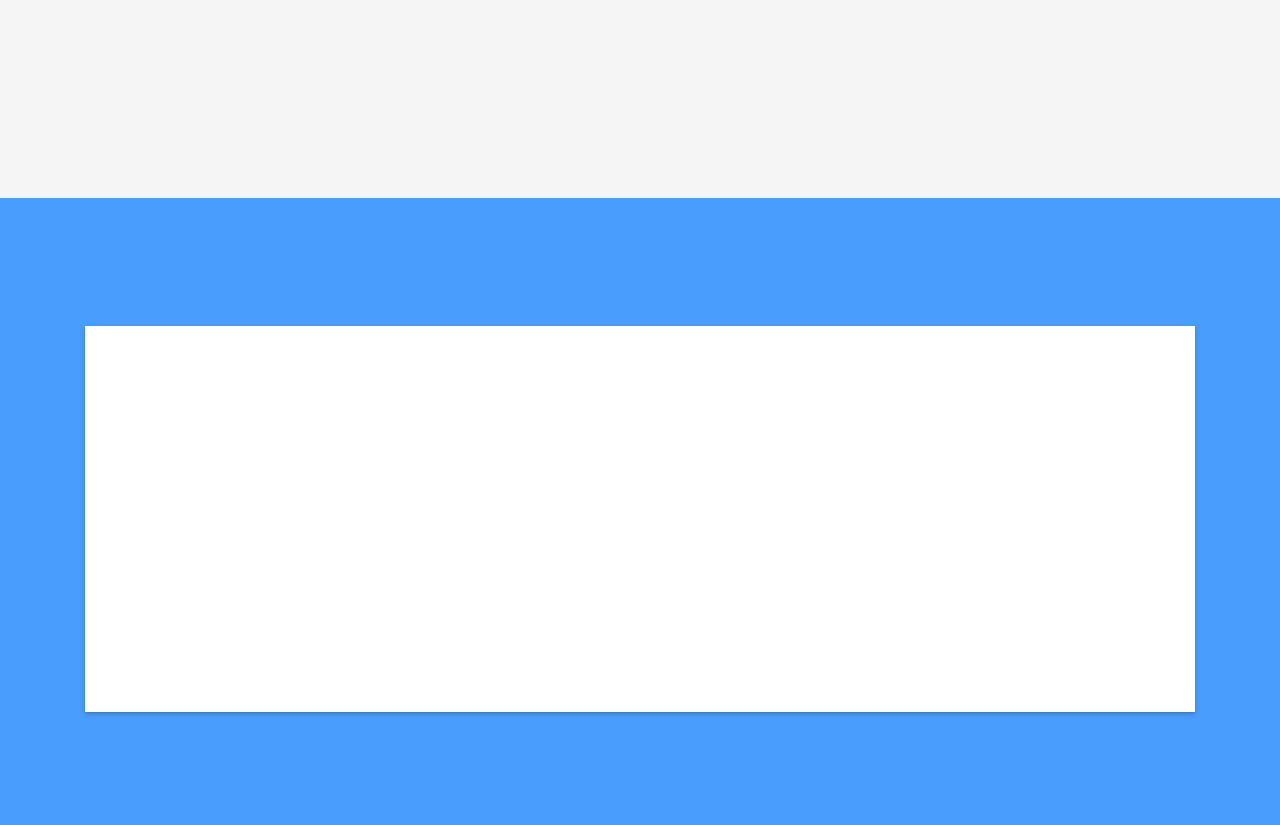
==== commit a74e7346: "done" ====
--- a/index.html
+++ b/index.html
@@ -156,9 +156,16 @@
       id="home"
       class="intro route bg-image"
       style="
+        background-image: url('https://techbullion.com/wp-content/uploads/2023/05/Best-Web-Design-Agency-Practices.jpg');
+      "
+    >
+      <!-- <div
+      id="home"
+      class="intro route bg-image"
+      style="
         background-image: url(img/all_the_little_details-wallpaper-3840x2160.jpg);
       "
-    >
+    > -->
       <div class="overlay-itro"></div>
       <div class="intro-content display-table">
         <div class="table-cell">
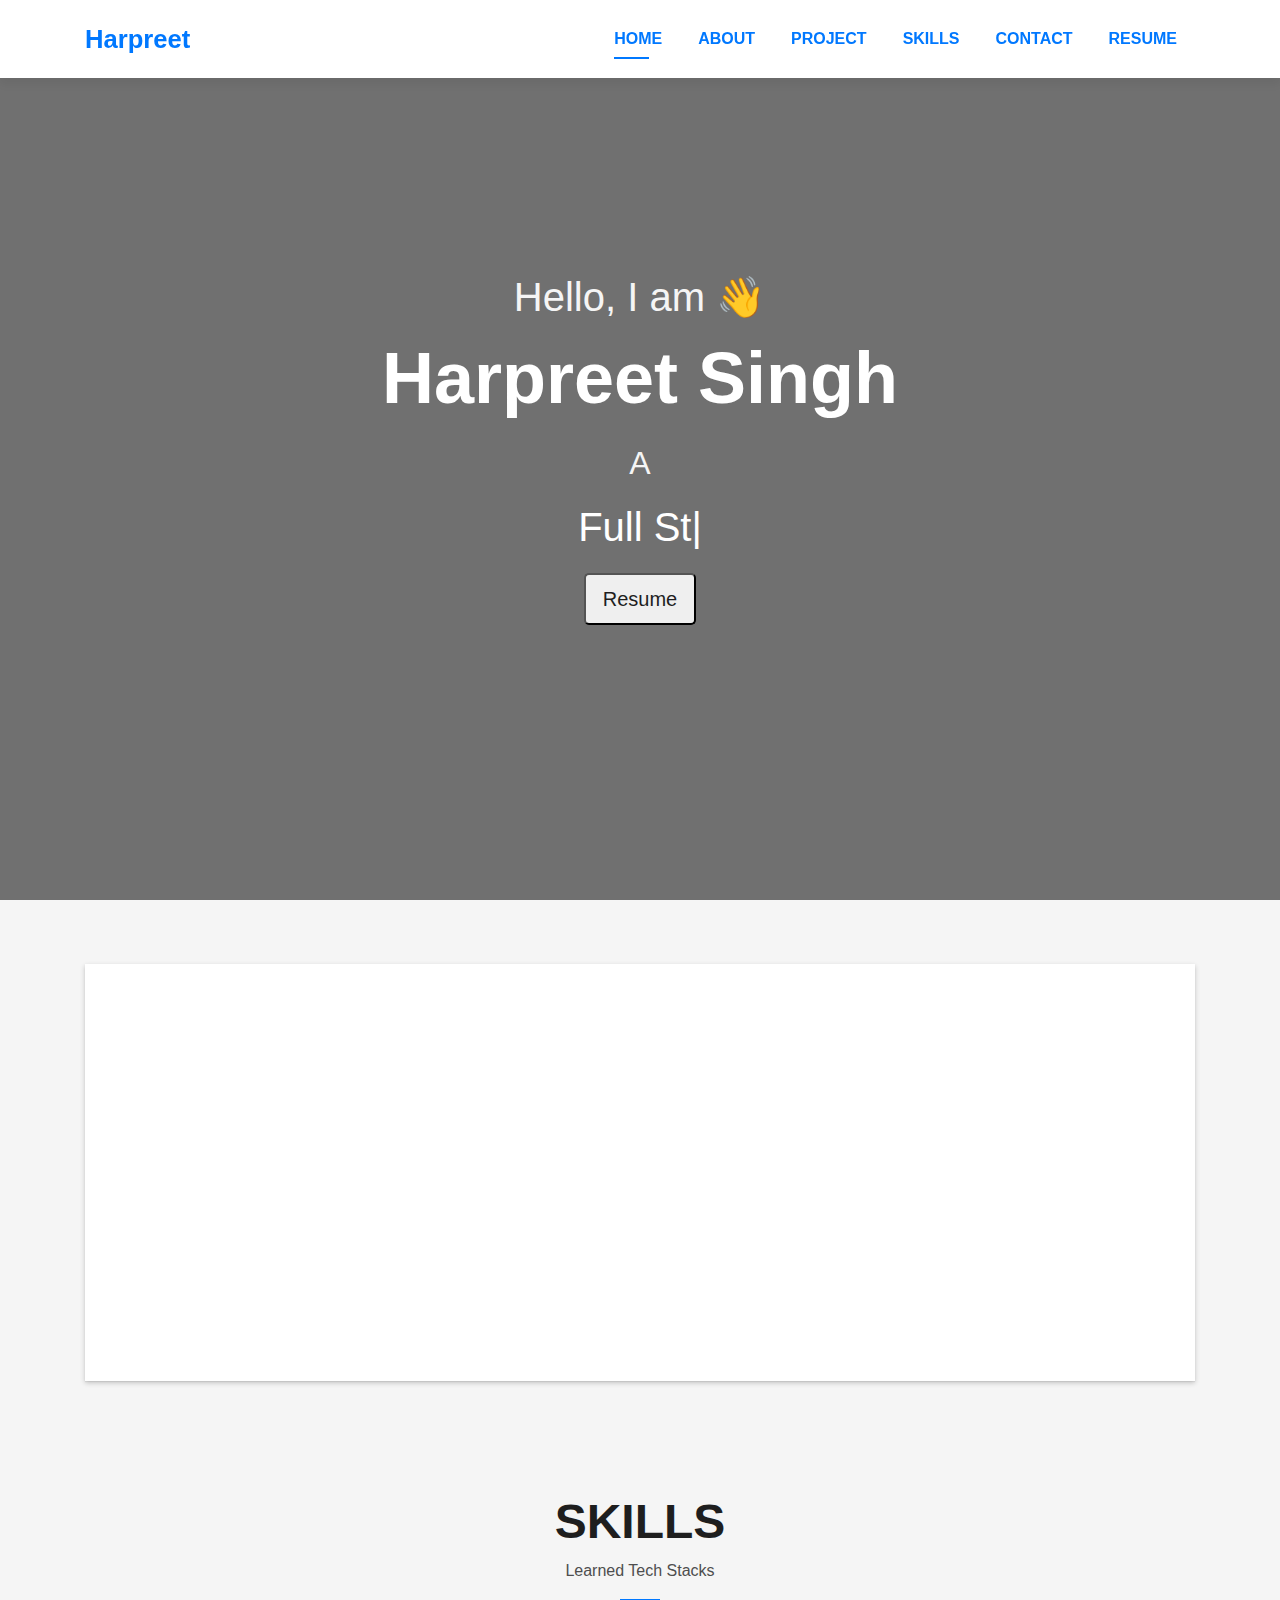
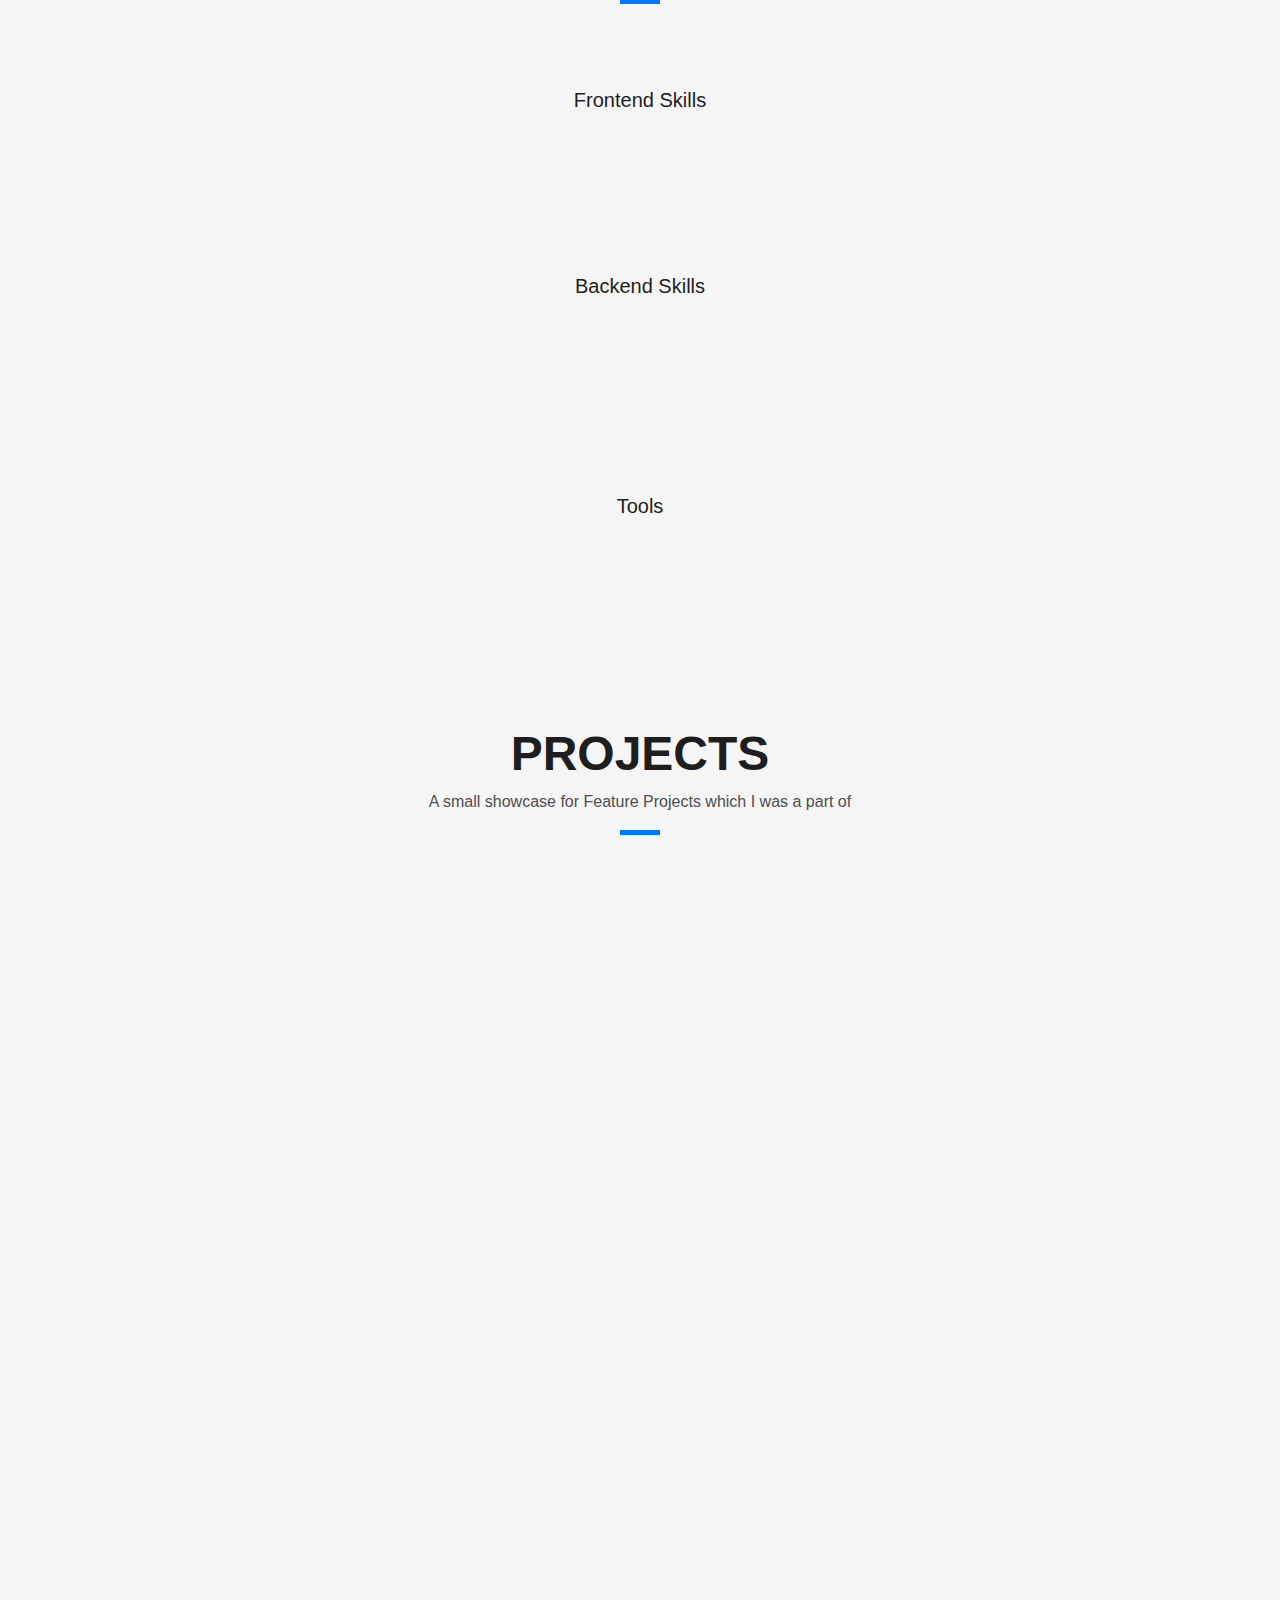
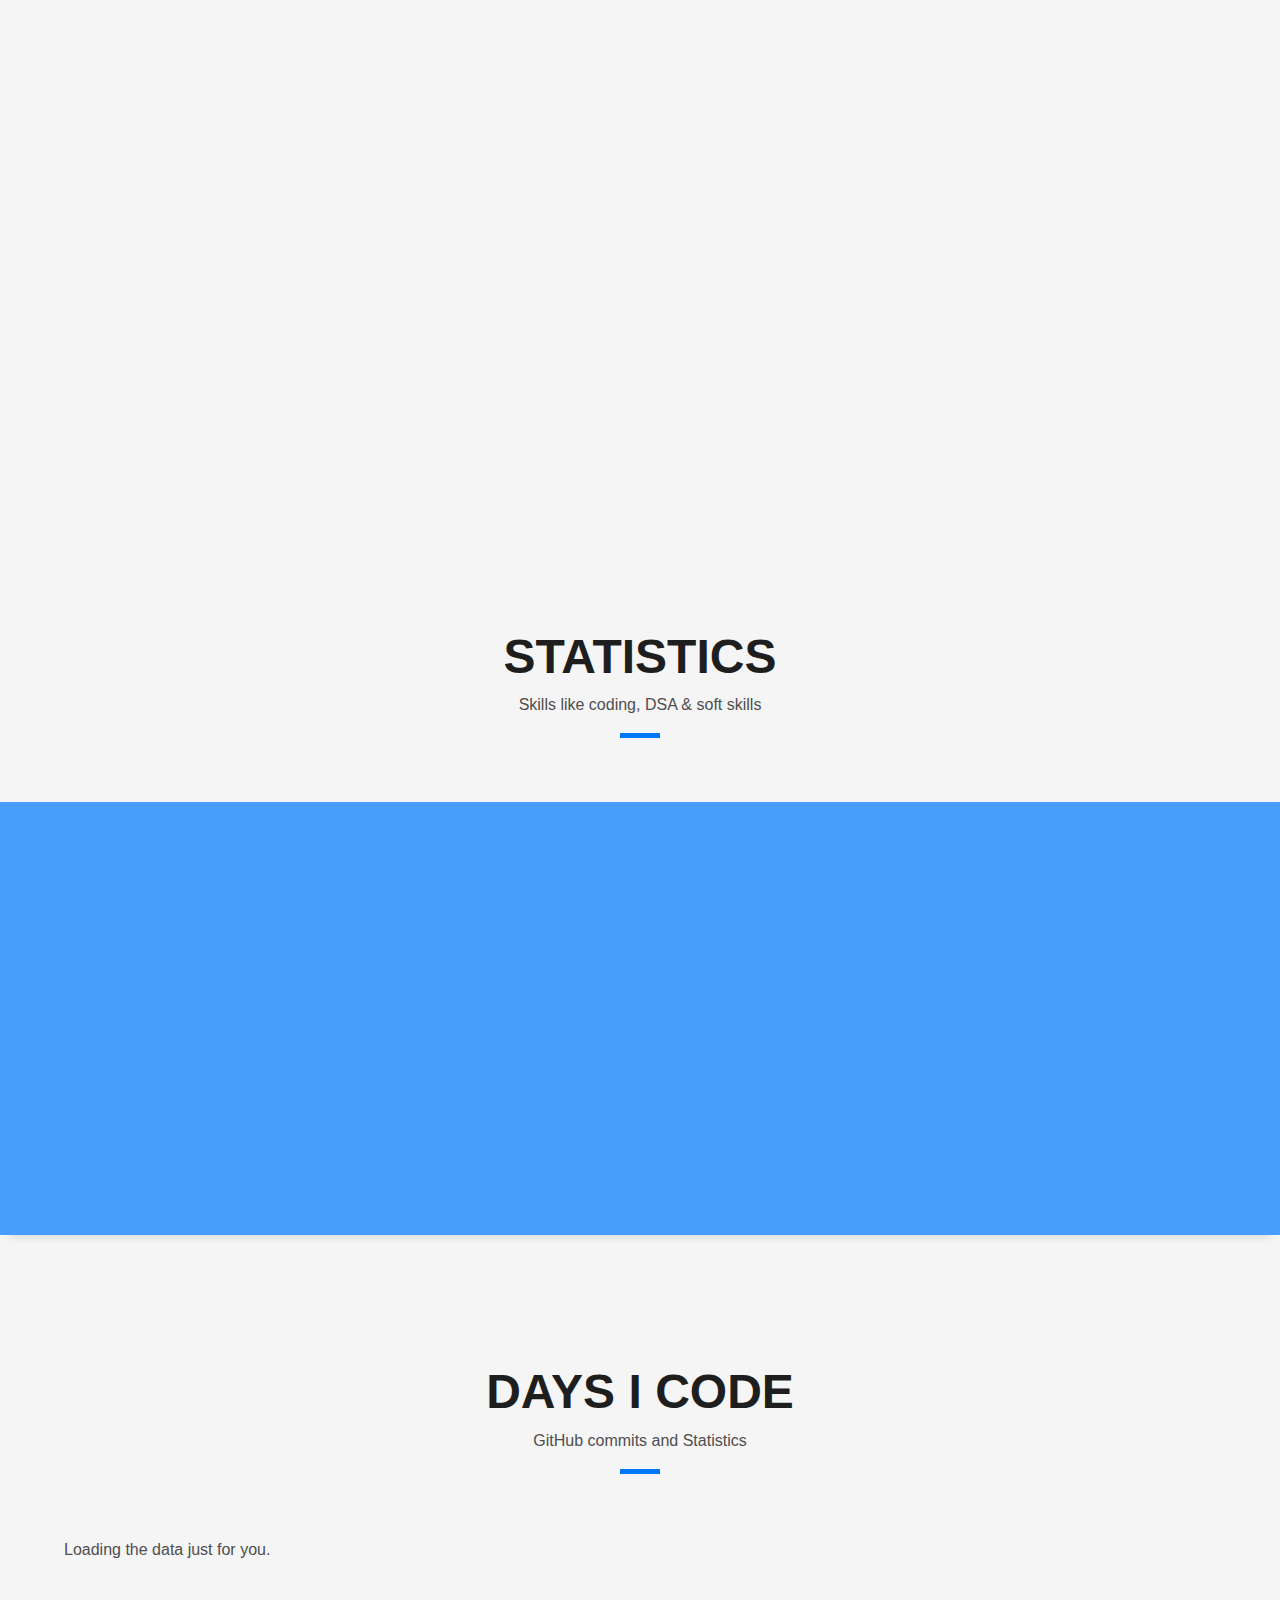
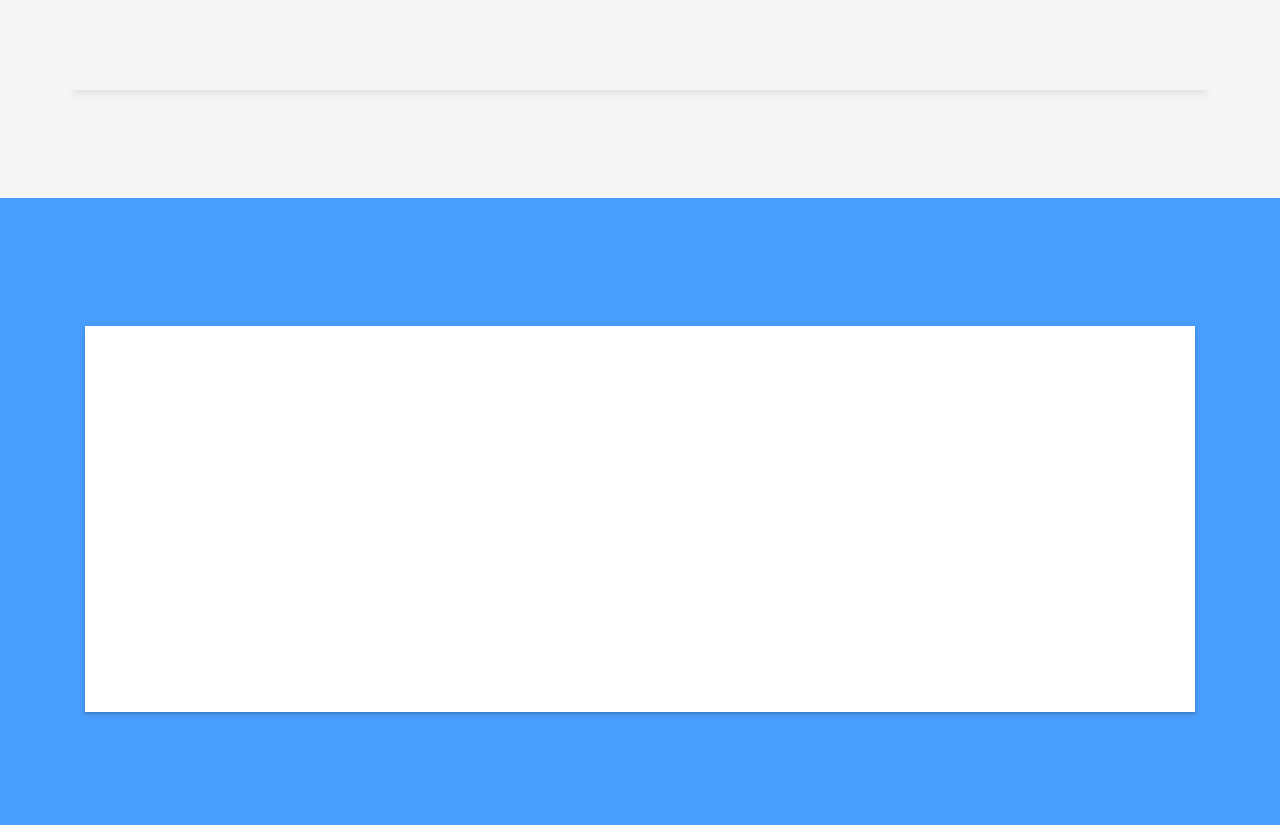
==== commit 8ac04891: "done" ====
--- a/index.html
+++ b/index.html
@@ -156,7 +156,7 @@
       id="home"
       class="intro route bg-image"
       style="
-        background-image: url('https://techbullion.com/wp-content/uploads/2023/05/Best-Web-Design-Agency-Practices.jpg');
+        background-image: url('https://images.pexels.com/photos/303383/pexels-photo-303383.jpeg?auto=compress&cs=tinysrgb&w=2000');
       "
     >
       <!-- <div
@@ -170,13 +170,12 @@
       <div class="intro-content display-table">
         <div class="table-cell">
           <div class="container">
-            <p class="display-5 color-d reveal fade-left">Hello, I am 👋</p>
+            <p class="display-5 color-d">Hello, I am 👋</p>
             <!-- <h1 class="intro-subtitle">👋</h1> -->
-            <h1 class="intro-title mb-4 reveal fade-left">Harpreet Singh</h1>
-            <p class="display-6 color-d reveal fade-right">a</p>
+            <h1 class="intro-title mb-4">Harpreet Singh</h1>
+            <p class="display-6 color-d">A</p>
             <p class="intro-subtitle">
-              <span class="text-slider-items reveal fade-right"
-                >Full Stack Developer</span
+              <span class="text-slider-items">Full Stack Developer</span
               ><strong class="text-slider"></strong>
             </p>
             <!-- <button class="resume_btn" id="resume-button-2">
@@ -269,6 +268,154 @@
         </div>
       </div>
     </section>
+    <!--/ Section Skill Work Start /-->
+    <section id="skills" class="portfolio-mf sect-pt4 route">
+      <div class="row">
+        <div class="col-sm-12">
+          <div class="title-box text-center">
+            <h3 class="title-a">Skills</h3>
+            <p class="subtitle-a">Learned Tech Stacks</p>
+            <div class="line-mf"></div>
+          </div>
+        </div>
+      </div>
+
+      <!-- Skill div start -->
+
+      <div id="main_skill">
+        <h5>Frontend Skills</h5>
+
+        <div class="sub_skill reveal fade-left">
+          <div class="skills-card">
+            <div>
+              <img class="skills-card-img" src="./Skills_Logo/html.logo.png" />
+            </div>
+            <div><p class="skills-card-name">HTML</p></div>
+          </div>
+          <div class="skills-card">
+            <div>
+              <img class="skills-card-img" src="./Skills_Logo/css.logo.png" />
+            </div>
+            <div><p class="skills-card-name">CSS</p></div>
+          </div>
+          <div class="skills-card">
+            <div>
+              <img
+                class="skills-card-img"
+                src="./Skills_Logo/bootstrap.logo.png"
+              />
+            </div>
+            <div><p class="skills-card-name">Bootstrap</p></div>
+          </div>
+          <div class="skills-card">
+            <div>
+              <img
+                class="skills-card-img"
+                src="./Skills_Logo/javascript.logo.png"
+              />
+            </div>
+            <div><p class="skills-card-name">JavaScript</p></div>
+          </div>
+        </div>
+
+        <h5>Backend Skills</h5>
+
+        <div class="sub_skill reveal fade-right">
+          <div class="skills-card">
+            <div>
+              <img
+                class="skills-card-img"
+                src="https://deepakchourasiya-aj.github.io/imgage/nodejs.png"
+              />
+            </div>
+            <div><p class="skills-card-name">Node.js</p></div>
+          </div>
+
+          <div class="skills-card">
+            <div>
+              <img
+                class="skills-card-img"
+                src="https://upload.wikimedia.org/wikipedia/commons/thumb/8/88/Status_iucn_EX_icon.svg/480px-Status_iucn_EX_icon.svg.png"
+              />
+            </div>
+            <div><p class="skills-card-name">Express</p></div>
+          </div>
+
+          <div class="skills-card">
+            <div>
+              <img
+                class="skills-card-img"
+                src="https://deepakchourasiya-aj.github.io/imgage/mongodb.png"
+              />
+            </div>
+            <div><p class="skills-card-name">Mongo DB</p></div>
+          </div>
+
+          <div class="skills-card">
+            <div>
+              <img
+                class="skills-card-img"
+                src="https://deepakchourasiya-aj.github.io/imgage/redis.svg"
+              />
+            </div>
+            <div><p class="skills-card-name">Redis</p></div>
+          </div>
+          <div class="skills-card">
+            <div>
+              <img
+                class="skills-card-img"
+                src="https://deepakchourasiya-aj.github.io/imgage/mysql.png"
+              />
+            </div>
+            <div><p class="skills-card-name">MySql</p></div>
+          </div>
+        </div>
+
+        <h5>Tools</h5>
+
+        <div class="sub_skill reveal fade-left">
+          <div class="skills-card">
+            <div>
+              <img
+                class="skills-card-img"
+                src="./Skills_Logo/vs code.logo.png"
+              />
+            </div>
+            <div><p class="skills-card-name">VS Code</p></div>
+          </div>
+
+          <div class="skills-card">
+            <div>
+              <img class="skills-card-img" src="./Skills_Logo/git.logo.png" />
+            </div>
+            <div><p class="skills-card-name">Git</p></div>
+          </div>
+
+          <div class="skills-card">
+            <div>
+              <img
+                class="skills-card-img"
+                src="https://deepakchourasiya-aj.github.io/imgage/github%20(3).png"
+              />
+            </div>
+            <div><p class="skills-card-name">Github</p></div>
+          </div>
+
+          <div class="skills-card">
+            <div>
+              <img
+                class="skills-card-img"
+                src="https://cdn.iconscout.com/icon/free/png-256/netlify-3629537-3032320.png"
+              />
+            </div>
+            <div><p class="skills-card-name">Netlify</p></div>
+          </div>
+        </div>
+      </div>
+
+      <!-- Skill div end -->
+    </section>
+    <!--/ Tech Stack End /-->
 
     <!--/ Section Blog Star /-->
     <section id="blog" class="blog-mf sect-pt4 route">
@@ -290,9 +437,7 @@
           <div class="col-md-6 mb-3 reveal fade-left project-card">
             <div class="card card-blog">
               <div class="card-img">
-                <a
-                  href="https://capturepoint.netlify.app/index.html"
-                  target="_blank"
+                <a href="https://capturepoint-hp.netlify.app" target="_blank"
                   ><img
                     src="./img/Screenshot (1303).png"
                     alt=""
@@ -306,9 +451,7 @@
                   </div>
                 </div>
                 <h3 class="card-title">
-                  <a
-                    href="https://capturepoint.netlify.app/index.html"
-                    target="_blank"
+                  <a href="https://capturepoint-hp.netlify.app" target="_blank"
                     >See more about Adorma Clone</a
                   >
                 </h3>
@@ -335,10 +478,7 @@
                   </a>
                 </div>
                 <div class="post-date project-deployed-link">
-                  <a
-                    href="https://capturepoint.netlify.app/index.html"
-                    target="_blank"
-                  >
+                  <a href="https://capturepoint-hp.netlify.app" target="_blank">
                     <img
                       src="https://img.icons8.com/ios/50/000000/source-code.png"
                       alt=""
@@ -710,155 +850,6 @@
     </div>
 
     <!-- Git-stats end -->
-
-    <!--/ Section Skill Work Start /-->
-    <section id="skills" class="portfolio-mf sect-pt4 route">
-      <div class="row">
-        <div class="col-sm-12">
-          <div class="title-box text-center">
-            <h3 class="title-a">Skills</h3>
-            <p class="subtitle-a">Learned Tech Stacks</p>
-            <div class="line-mf"></div>
-          </div>
-        </div>
-      </div>
-
-      <!-- Skill div start -->
-
-      <div id="main_skill">
-        <h5>Frontend Skills</h5>
-
-        <div class="sub_skill reveal fade-left">
-          <div class="skills-card">
-            <div>
-              <img class="skills-card-img" src="./Skills_Logo/html.logo.png" />
-            </div>
-            <div><p class="skills-card-name">HTML</p></div>
-          </div>
-          <div class="skills-card">
-            <div>
-              <img class="skills-card-img" src="./Skills_Logo/css.logo.png" />
-            </div>
-            <div><p class="skills-card-name">CSS</p></div>
-          </div>
-          <div class="skills-card">
-            <div>
-              <img
-                class="skills-card-img"
-                src="./Skills_Logo/bootstrap.logo.png"
-              />
-            </div>
-            <div><p class="skills-card-name">Bootstrap</p></div>
-          </div>
-          <div class="skills-card">
-            <div>
-              <img
-                class="skills-card-img"
-                src="./Skills_Logo/javascript.logo.png"
-              />
-            </div>
-            <div><p class="skills-card-name">JavaScript</p></div>
-          </div>
-        </div>
-
-        <h5>Backend Skills</h5>
-
-        <div class="sub_skill reveal fade-right">
-          <div class="skills-card">
-            <div>
-              <img
-                class="skills-card-img"
-                src="https://deepakchourasiya-aj.github.io/imgage/nodejs.png"
-              />
-            </div>
-            <div><p class="skills-card-name">Node.js</p></div>
-          </div>
-
-          <div class="skills-card">
-            <div>
-              <img
-                class="skills-card-img"
-                src="https://upload.wikimedia.org/wikipedia/commons/thumb/8/88/Status_iucn_EX_icon.svg/480px-Status_iucn_EX_icon.svg.png"
-              />
-            </div>
-            <div><p class="skills-card-name">Express</p></div>
-          </div>
-
-          <div class="skills-card">
-            <div>
-              <img
-                class="skills-card-img"
-                src="https://deepakchourasiya-aj.github.io/imgage/mongodb.png"
-              />
-            </div>
-            <div><p class="skills-card-name">Mongo DB</p></div>
-          </div>
-
-          <div class="skills-card">
-            <div>
-              <img
-                class="skills-card-img"
-                src="https://deepakchourasiya-aj.github.io/imgage/redis.svg"
-              />
-            </div>
-            <div><p class="skills-card-name">Redis</p></div>
-          </div>
-          <div class="skills-card">
-            <div>
-              <img
-                class="skills-card-img"
-                src="https://deepakchourasiya-aj.github.io/imgage/mysql.png"
-              />
-            </div>
-            <div><p class="skills-card-name">MySql</p></div>
-          </div>
-        </div>
-
-        <h5>Tools</h5>
-
-        <div class="sub_skill reveal fade-left">
-          <div class="skills-card">
-            <div>
-              <img
-                class="skills-card-img"
-                src="./Skills_Logo/vs code.logo.png"
-              />
-            </div>
-            <div><p class="skills-card-name">VS Code</p></div>
-          </div>
-
-          <div class="skills-card">
-            <div>
-              <img class="skills-card-img" src="./Skills_Logo/git.logo.png" />
-            </div>
-            <div><p class="skills-card-name">Git</p></div>
-          </div>
-
-          <div class="skills-card">
-            <div>
-              <img
-                class="skills-card-img"
-                src="https://deepakchourasiya-aj.github.io/imgage/github%20(3).png"
-              />
-            </div>
-            <div><p class="skills-card-name">Github</p></div>
-          </div>
-
-          <div class="skills-card">
-            <div>
-              <img
-                class="skills-card-img"
-                src="https://cdn.iconscout.com/icon/free/png-256/netlify-3629537-3032320.png"
-              />
-            </div>
-            <div><p class="skills-card-name">Netlify</p></div>
-          </div>
-        </div>
-      </div>
-
-      <!-- Skill div end -->
-    </section>
-    <!--/ Tech Stack End /-->
 
     <!--/ Section Contact-Footer Star /-->
     <section
